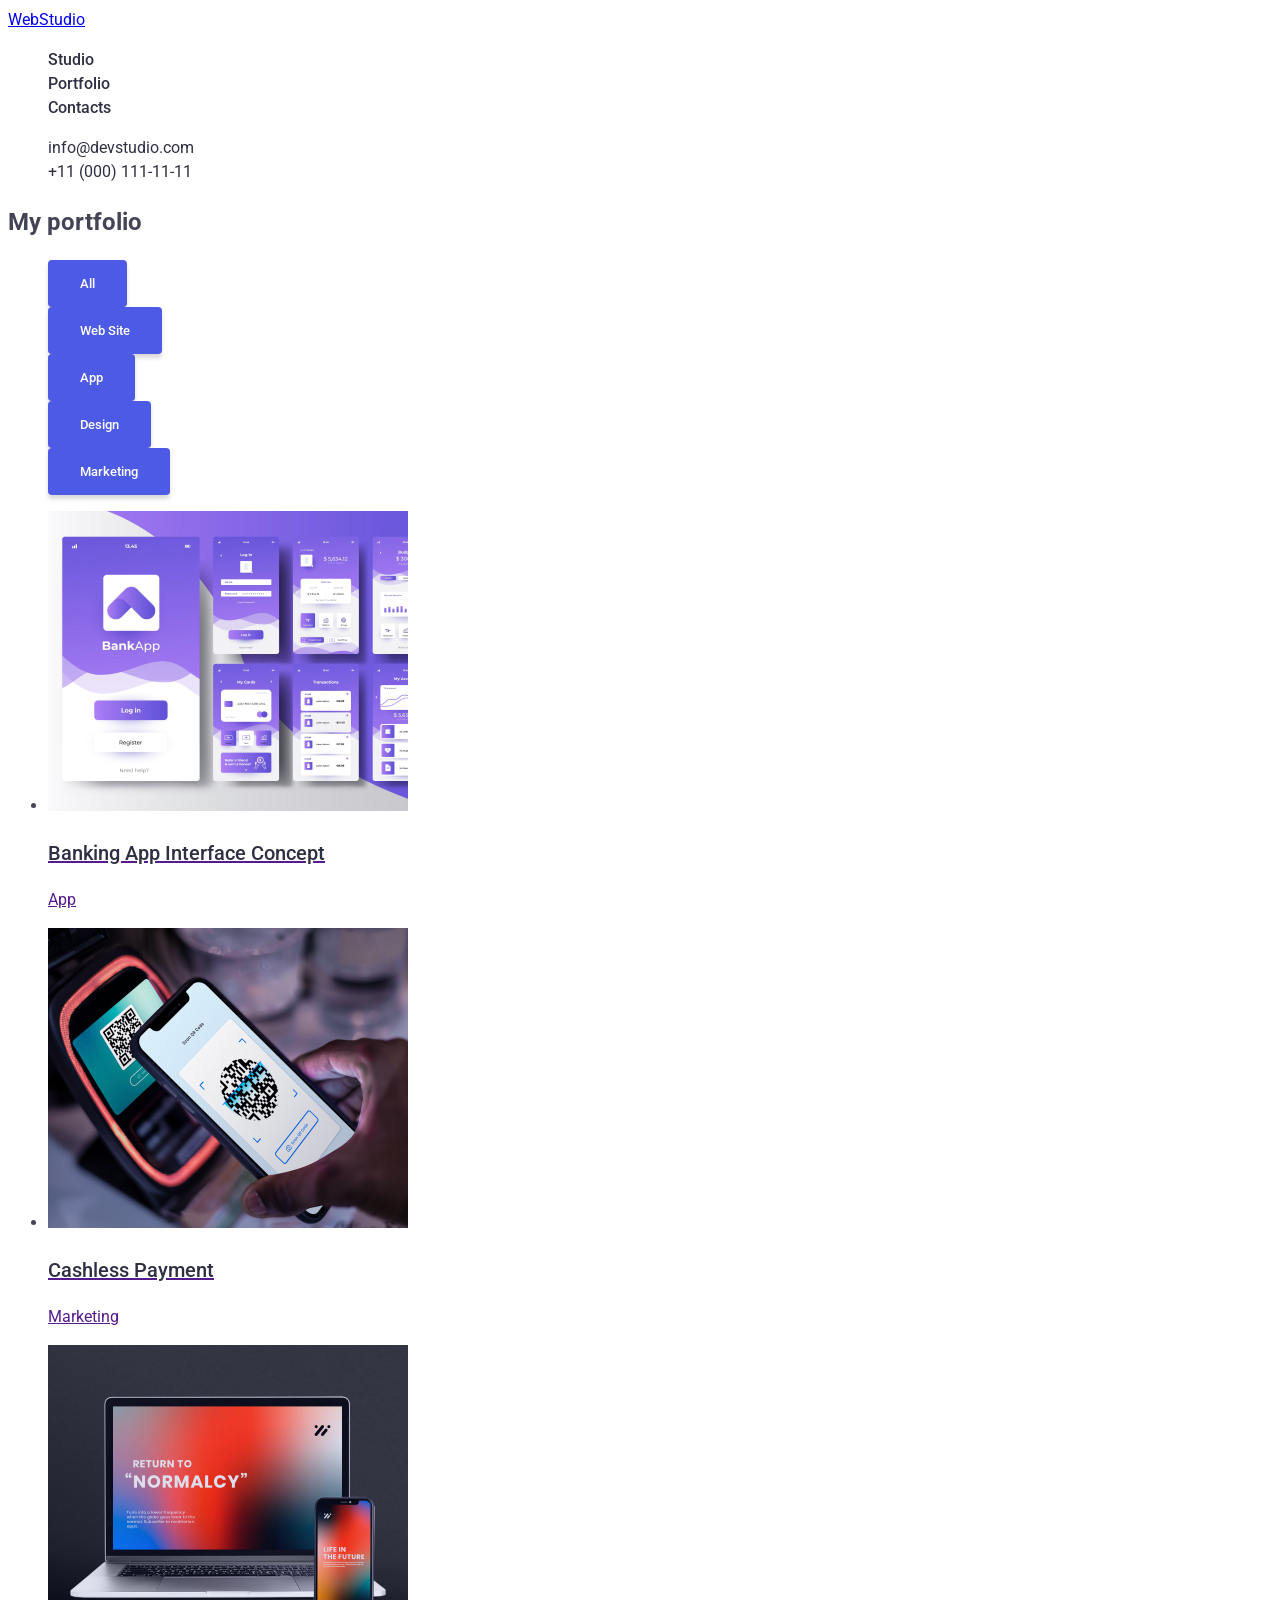
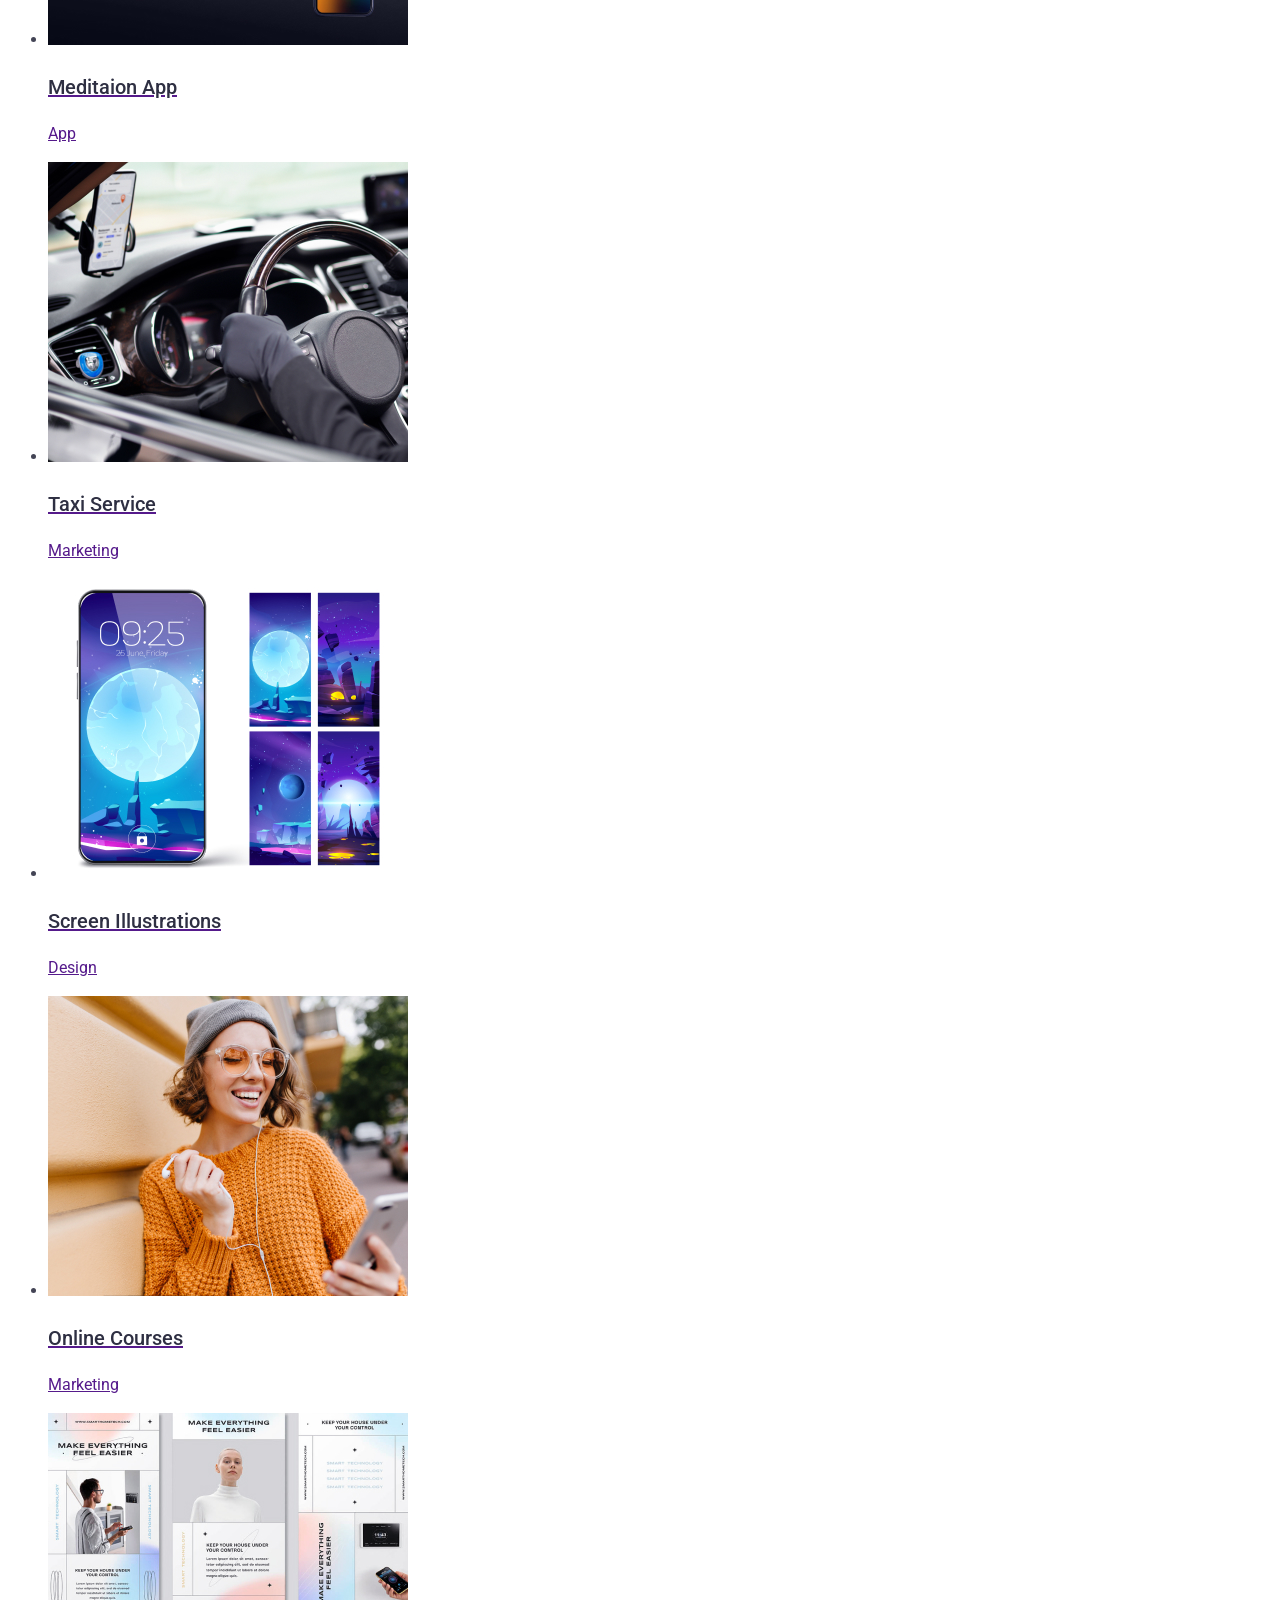
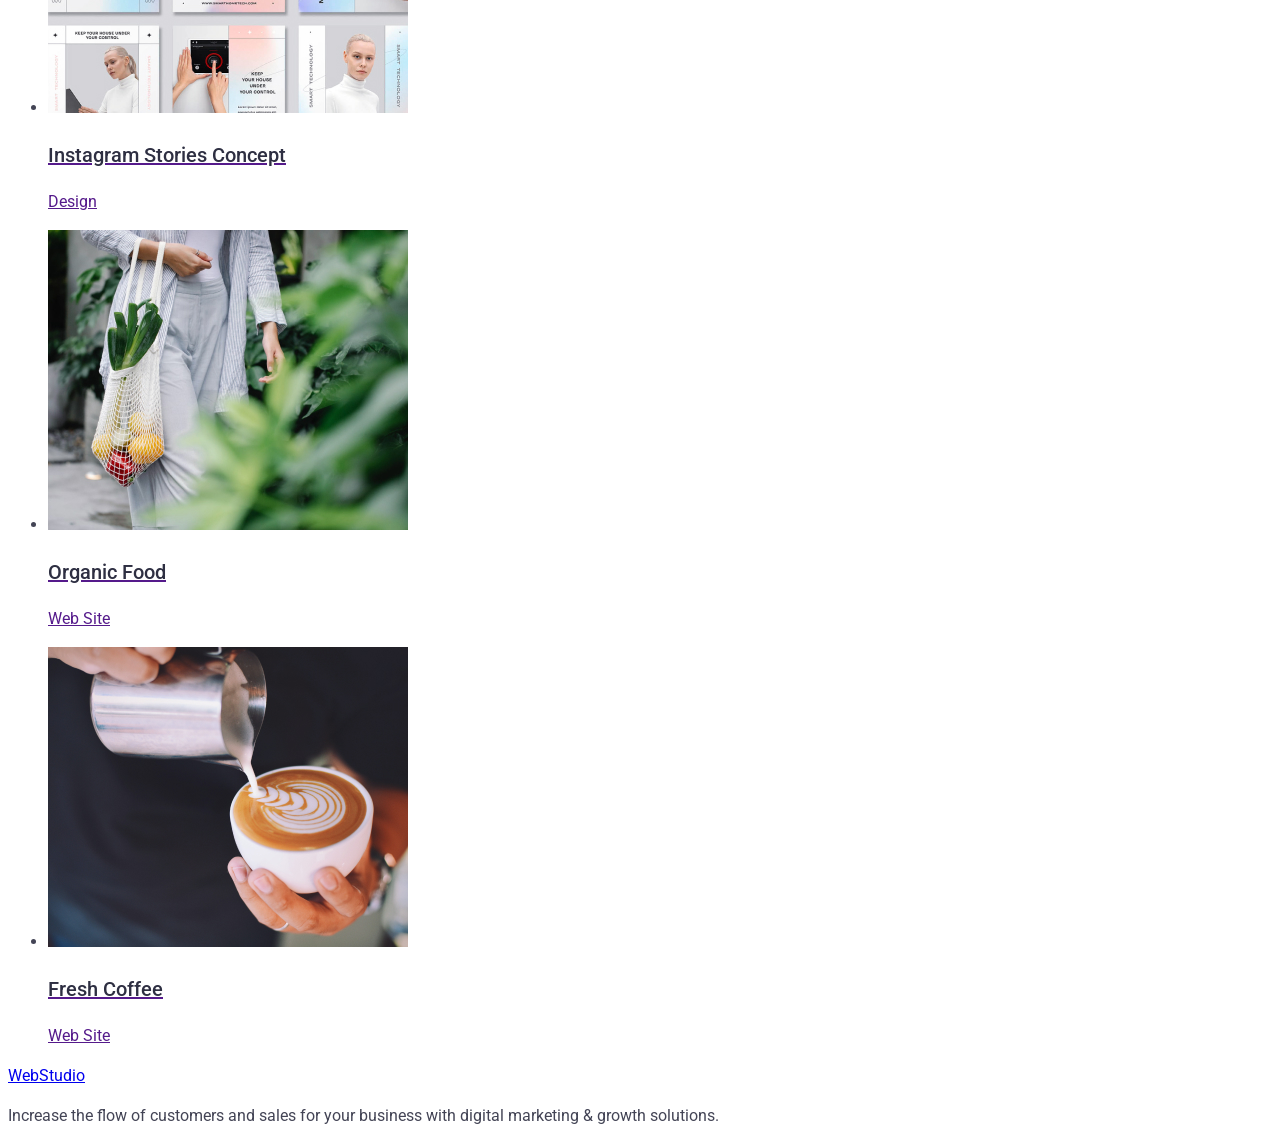
==== portfolio.html @ 9c8e967f "done with hw 2" ====
<!DOCTYPE html>
<html lang="en">
   <head>
      <meta charset="UTF-8" />
      <meta http-equiv="X-UA-Compatible" content="IE=edge" />
      <meta name="viewport" content="width=device-width, initial-scale=1.0" />
      <title>Portfolio</title>
      <link rel="stylesheet" href="css/styles.css">
   </head>
   <body>
      <!-- header -->
      <header class="header">
         <nav class="header__nav">
            <a href="./index.html" class="header__logo">WebStudio</a>
            <ul class="header__menu-list">
               <li class="header__menu-item"><a href="./index.html" class="header__menu-link">Studio</a></li>
               <li class="header__menu-item"><a href="./portfolio.html" class="header__menu-link">Portfolio</a></li>
               <li class="header__menu-item"><a href="" class="header__menu-link">Contacts</a></li>
            </ul>
         </nav>
         <address class="header__contacts">
            <ul class="header__contacts-list">
               <li class="header__contacts-item"><a href="mailto:info@devstudio.com" class="header__contacts-link">info@devstudio.com</a></li>
               <li class="header__contacts-item"><a href="tel:+110001111111" class="header__contacts-link">+11 (000) 111-11-11</a></li>
            </ul>
         </address>
      </header>
      <!-- main -->
      <main class="main">
         <section class="projects">
            <h2 class="projects__title">My portfolio</h2>
            <ul class="projects__filter-list filter">
               <li class="filter__item"><button type="button" class="filter__button">All</button></li>
               <li class="filter__item"><button type="button" class="filter__button">Web Site</button></li>
               <li class="filter__item"><button type="button" class="filter__button">App</button></li>
               <li class="filter__item"><button type="button" class="filter__button">Design</button></li>
               <li class="filter__item"><button type="button" class="filter__button">Marketing</button></li>
            </ul>
            <ul class="projects__list">
               <li class="projects__item item-projects">
                  <a href="" class="item-projects__link">
                     <img src="./images/portfolio/banking-app-interface-concept.jpg" alt="banking app interface" class="item-projects__img" width="360" height="300" />
                     <h3 class="item-projects__title">Banking App Interface Concept</h3>
                     <p class="item-projects__description">App</p>
                  </a>
               </li>
               <li class="projects__item item-projects">
                  <a href="" class="item-projects__link">
                     <img src="./images/portfolio/cashless-payment.jpg" alt="using a smartphone to pay" class="item-projects__img" width="360" height="300" />
                     <h3 class="item-projects__title">Cashless Payment</h3>
                     <p class="item-projects__description">Marketing</p>
                  </a>
               </li>
               <li class="projects__item item-projects">
                  <a href="" class="item-projects__link">
                     <img src="./images/portfolio/meditaion-app.jpg" alt="meditation app" class="item-projects__img" width="360" height="300" />
                     <h3 class="item-projects__title">Meditaion App</h3>
                     <p class="item-projects__description">App</p>
                  </a>
               </li>
               <li class="projects__item item-projects">
                  <a href="" class="item-projects__link">
                     <!-- better change alt text -->
                     <img src="./images/portfolio/taxi-service.jpg" alt="taxi service" class="item-projects__img" width="360" height="300" />
                     <h3 class="item-projects__title">Taxi Service</h3>
                     <p class="item-projects__description">Marketing</p>
                  </a>
               </li>
               <li class="projects__item item-projects">
                  <a href="" class="item-projects__link">
                     <img src="images/portfolio/screen-illustrations.jpg" alt="phone theme illustration" class="item-projects__img" width="360" height="300" />
                     <h3 class="item-projects__title">Screen Illustrations</h3>
                     <p class="item-projects__description">Design</p>
                  </a>
               </li>
               <li class="projects__item item-projects">
                  <a href="" class="item-projects__link">
                     <img src="images/portfolio/online-courses.jpg" alt="girl speaking by video chat" class="item-projects__img" width="360" height="300" />
                     <h3 class="item-projects__title">Online Courses</h3>
                     <p class="item-projects__description">Marketing</p>
                  </a>
               </li>
               <li class="projects__item item-projects">
                  <a href="" class="item-projects__link">
                     <img src="images/portfolio/instagram-stories-concept.jpg" alt="concept of instagram stories" class="item-projects__img" width="360" height="300" />
                     <h3 class="item-projects__title">Instagram Stories Concept</h3>
                     <p class="item-projects__description">Design</p>
                  </a>
               </li>
               <li class="projects__item item-projects">
                  <a href="" class="item-projects__link">
                     <img src="images/portfolio/organic-food.jpg" alt="girl carry organic food" class="item-projects__img" width="360" height="300" />
                     <h3 class="item-projects__title">Organic Food</h3>
                     <p class="item-projects__description">Web Site</p>
                  </a>
               </li>
               <li class="projects__item item-projects">
                  <a href="" class="item-projects__link">
                     <img src="images/portfolio/fresh-coffee.jpg" alt="latte art example" class="item-projects__img" width="360" height="300" />
                     <h3 class="item-projects__title">Fresh Coffee</h3>
                     <p class="item-projects__description">Web Site</p>
                  </a>
               </li>
            </ul>
         </section>
      </main>
      <!-- footer -->
      <footer class="footer">
         <a href="./index.html" class="footer__logo">WebStudio</a>
         <p class="footer__text">Increase the flow of customers and sales for your business with digital marketing & growth solutions.</p>
      </footer>
   </body>
</html>
---- css/styles.css ----
@import url('https://fonts.googleapis.com/css2?family=Raleway:wght@800&family=Roboto:wght@400;500;700;900&display=swap');

:root {
   --clr-iris: #4d5ae5;
   --clr-ocean: #404bbf;
   --clr-navy-blue: #2e2f42;
   --clr-green: #31d0aa;
   --clr-slate: #434455;
   --clr-light-slate: #8e8f99;
   --clr-cornflower: #e7e9fc;
   --clr-cloud: #f4f4fd;
   --clr-navy-blue-modal: rgba(46, 47, 66, 0.4);
   --clr-grey: rgba(46, 47, 66, 0.7);
}

body {
   font-family: 'Roboto', sans-serif;
   font-size: 16px;
   line-height: calc(24 / 16);
   letter-spacing: 2%;
   color: var(--clr-slate);
}

/* HEADER */
.header__menu-list,
.header__contacts-list {
   list-style: none;
}

.header__menu-link,
.header__contacts-link {
   font-family: inherit;
   font-weight: 500;
   font-style: normal;
   color: var(--clr-navy-blue);
   text-decoration: none;
}

.header__contacts-link {
   font-weight: 400;
}

.header__menu-link:hover,
.header__menu-link:focus {
   color: var(--clr-iris);
}

.header__contacts-link:hover,
.header__contacts-link:focus {
   color: var(--clr-ocean);
}

/* section PROJECTS */
.projects__filter-list {
   list-style: none;
}

.filter__button {
   padding: 16px 32px;
   font-family: inherit;
   font-weight: 500;
   letter-spacing: 4%;
   color: #ffffff;
   background-color: var(--clr-iris);
   box-shadow: 0px 4px 4px rgba(0, 0, 0, 0.15);
   border-radius: 4px;
   border: none;
   cursor: pointer;
}

.filter__button:hover,
.filter__button:focus {
   background-color: var(--clr-ocean);
}

/* section PROJECT ITEM */

.item-projects__title {
   font-size: 20px;
   font-weight: 500;
   color: var(--clr-navy-blue);
}
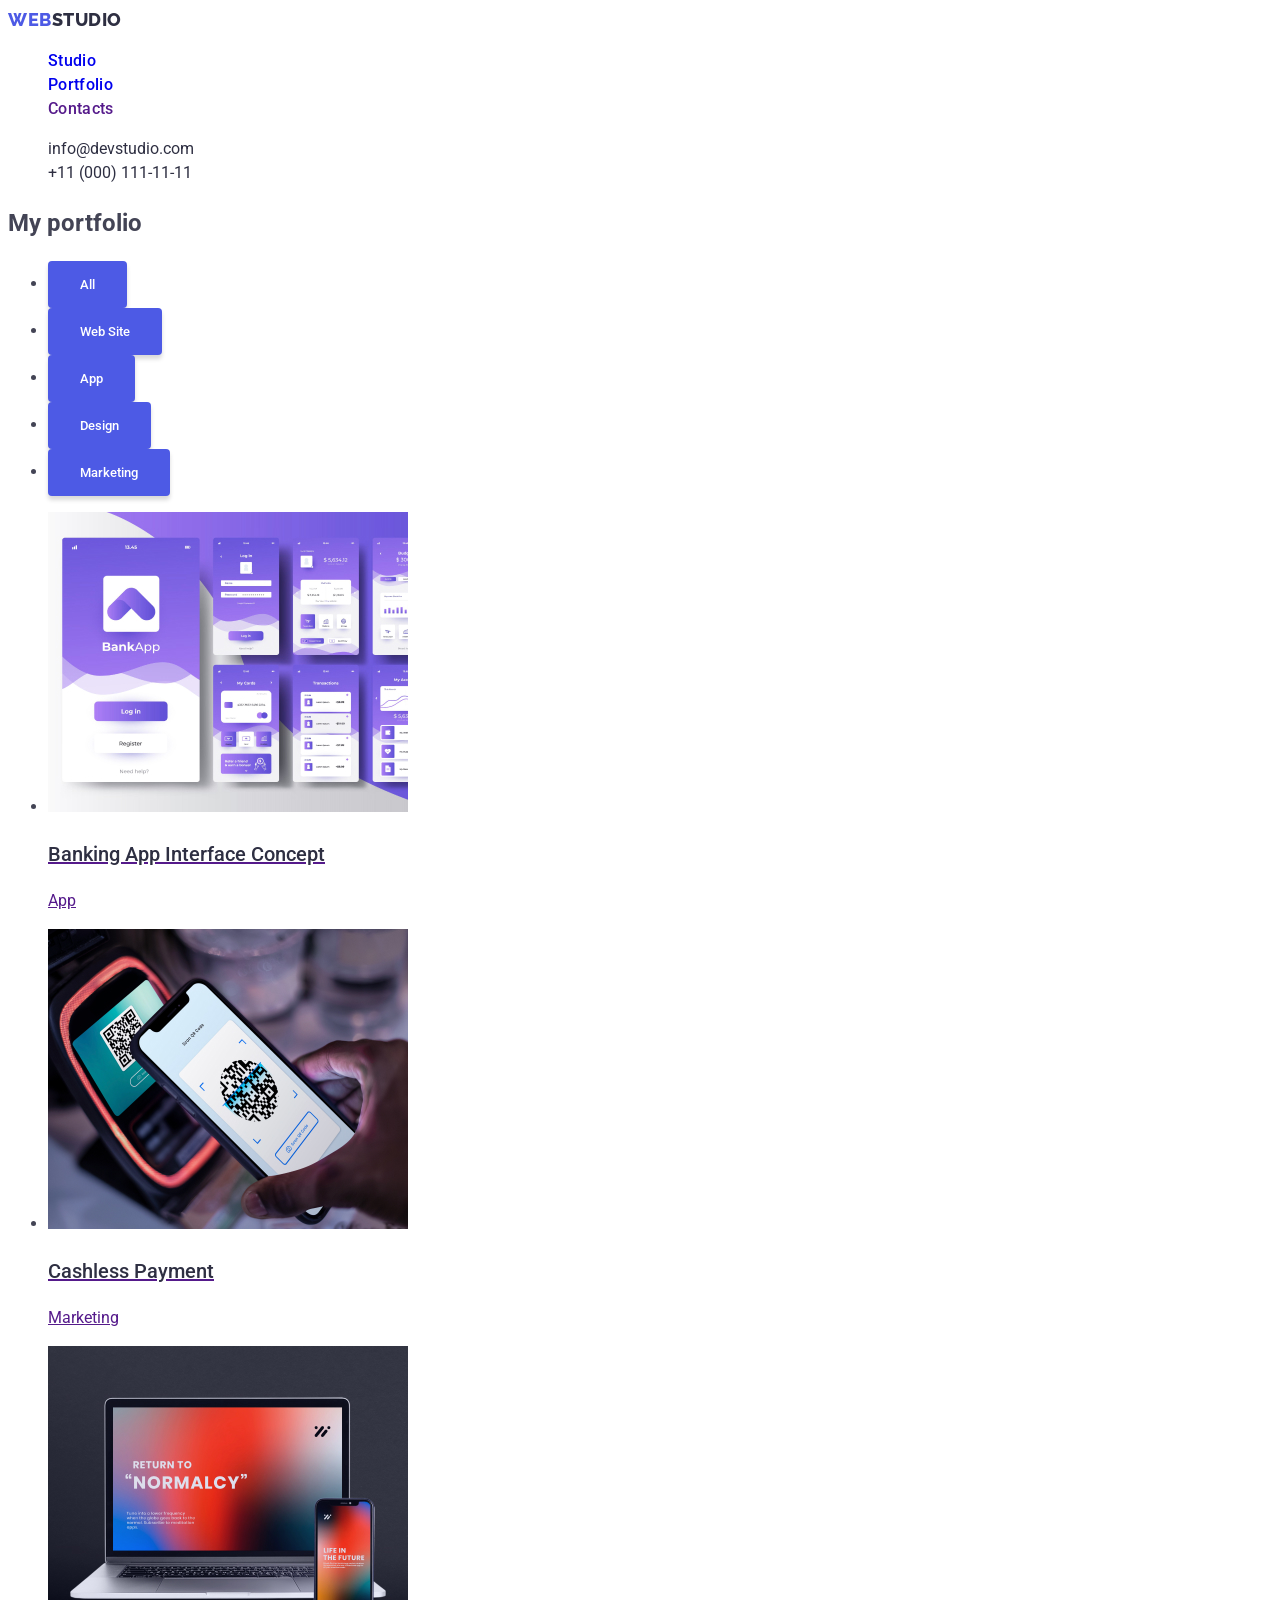
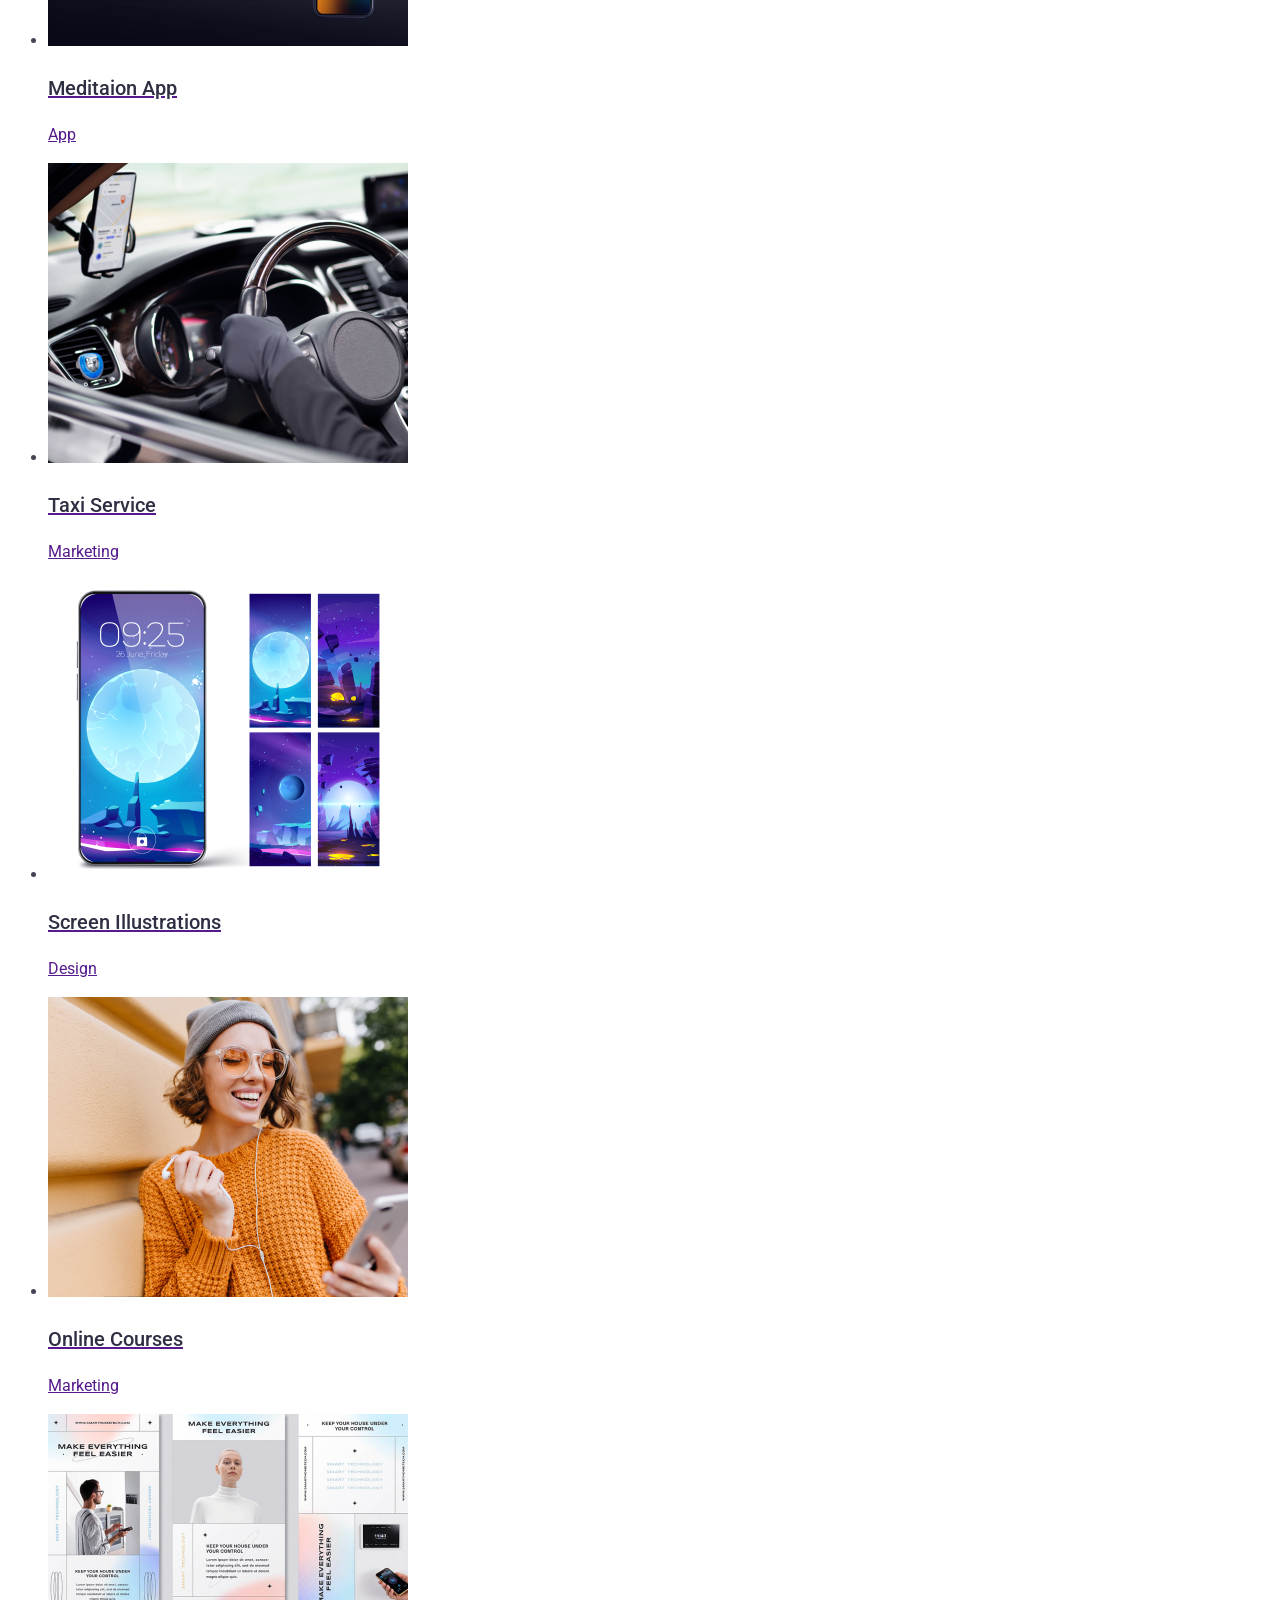
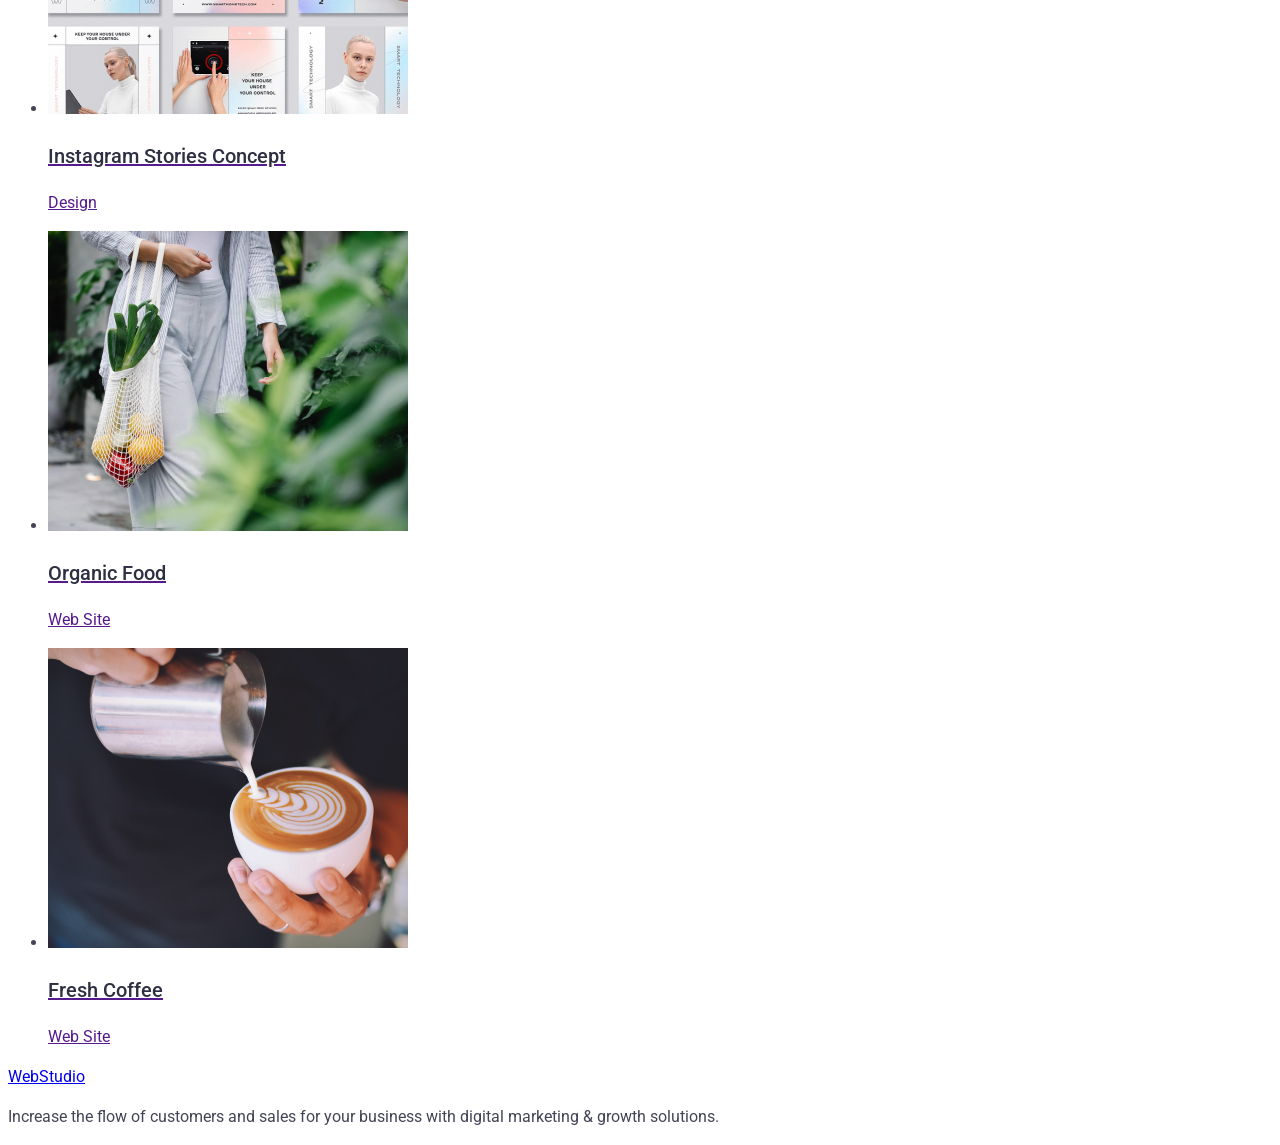
==== commit da3c82a6: "fixed several bugs" ====
--- a/portfolio.html
+++ b/portfolio.html
@@ -5,21 +5,24 @@
       <meta http-equiv="X-UA-Compatible" content="IE=edge" />
       <meta name="viewport" content="width=device-width, initial-scale=1.0" />
       <title>Portfolio</title>
-      <link rel="stylesheet" href="css/styles.css">
+      <link rel="preconnect" href="https://fonts.googleapis.com" />
+      <link rel="preconnect" href="https://fonts.gstatic.com" crossorigin />
+      <link href="https://fonts.googleapis.com/css2?family=Raleway:wght@800&family=Roboto:wght@400;500;700;900&display=swap" rel="stylesheet" />
+      <link rel="stylesheet" href="css/styles.css" />
    </head>
    <body>
       <!-- header -->
       <header class="header">
          <nav class="header__nav">
-            <a href="./index.html" class="header__logo">WebStudio</a>
-            <ul class="header__menu-list">
-               <li class="header__menu-item"><a href="./index.html" class="header__menu-link">Studio</a></li>
-               <li class="header__menu-item"><a href="./portfolio.html" class="header__menu-link">Portfolio</a></li>
-               <li class="header__menu-item"><a href="" class="header__menu-link">Contacts</a></li>
+            <a href="./index.html" class="header__logo link">Web<span>Studio</span></a>
+            <ul class="header__menu-list list">
+               <li class="header__menu-item"><a href="./index.html" class="link">Studio</a></li>
+               <li class="header__menu-item"><a href="./portfolio.html" class="link">Portfolio</a></li>
+               <li class="header__menu-item"><a href="" class="link">Contacts</a></li>
             </ul>
          </nav>
          <address class="header__contacts">
-            <ul class="header__contacts-list">
+            <ul class="list">
                <li class="header__contacts-item"><a href="mailto:info@devstudio.com" class="header__contacts-link">info@devstudio.com</a></li>
                <li class="header__contacts-item"><a href="tel:+110001111111" class="header__contacts-link">+11 (000) 111-11-11</a></li>
             </ul>
--- a/css/styles.css
+++ b/css/styles.css
@@ -1,5 +1,3 @@
-@import url('https://fonts.googleapis.com/css2?family=Raleway:wght@800&family=Roboto:wght@400;500;700;900&display=swap');
-
 :root {
    --clr-iris: #4d5ae5;
    --clr-ocean: #404bbf;
@@ -21,10 +19,42 @@
    color: var(--clr-slate);
 }
 
+/* COMMON */
+.link {
+   text-decoration: none;
+}
+
+.list {
+   list-style: none;
+}
+
 /* HEADER */
-.header__menu-list,
-.header__contacts-list {
-   list-style: none;
+
+.header__logo {
+   font-family: 'Raleway', sans-serif;
+   font-size: 18px;
+   font-weight: 800;
+   line-height: calc(24 / 18);
+   letter-spacing: 0.03em;
+   text-transform: uppercase;
+   color: var(--clr-iris);
+}
+
+.header__logo span {
+   color: var(--clr-navy-blue);
+}
+
+.header__menu-item {
+   font-weight: 500;
+   font-size: 16px;
+   line-height: 1.5;
+   letter-spacing: 0.02em;
+   color: var(--clr-navy-blue);
+}
+
+.header__menu-item:hover,
+.header__menu-item:focus {
+   color: var(--clr-ocean);
 }
 
 .header__menu-link,
@@ -50,11 +80,11 @@
    color: var(--clr-ocean);
 }
 
-/* section PROJECTS */
-.projects__filter-list {
-   list-style: none;
+.header__contacts {
+   font-style: normal;
 }
 
+/* section PROJECTS */
 .filter__button {
    padding: 16px 32px;
    font-family: inherit;
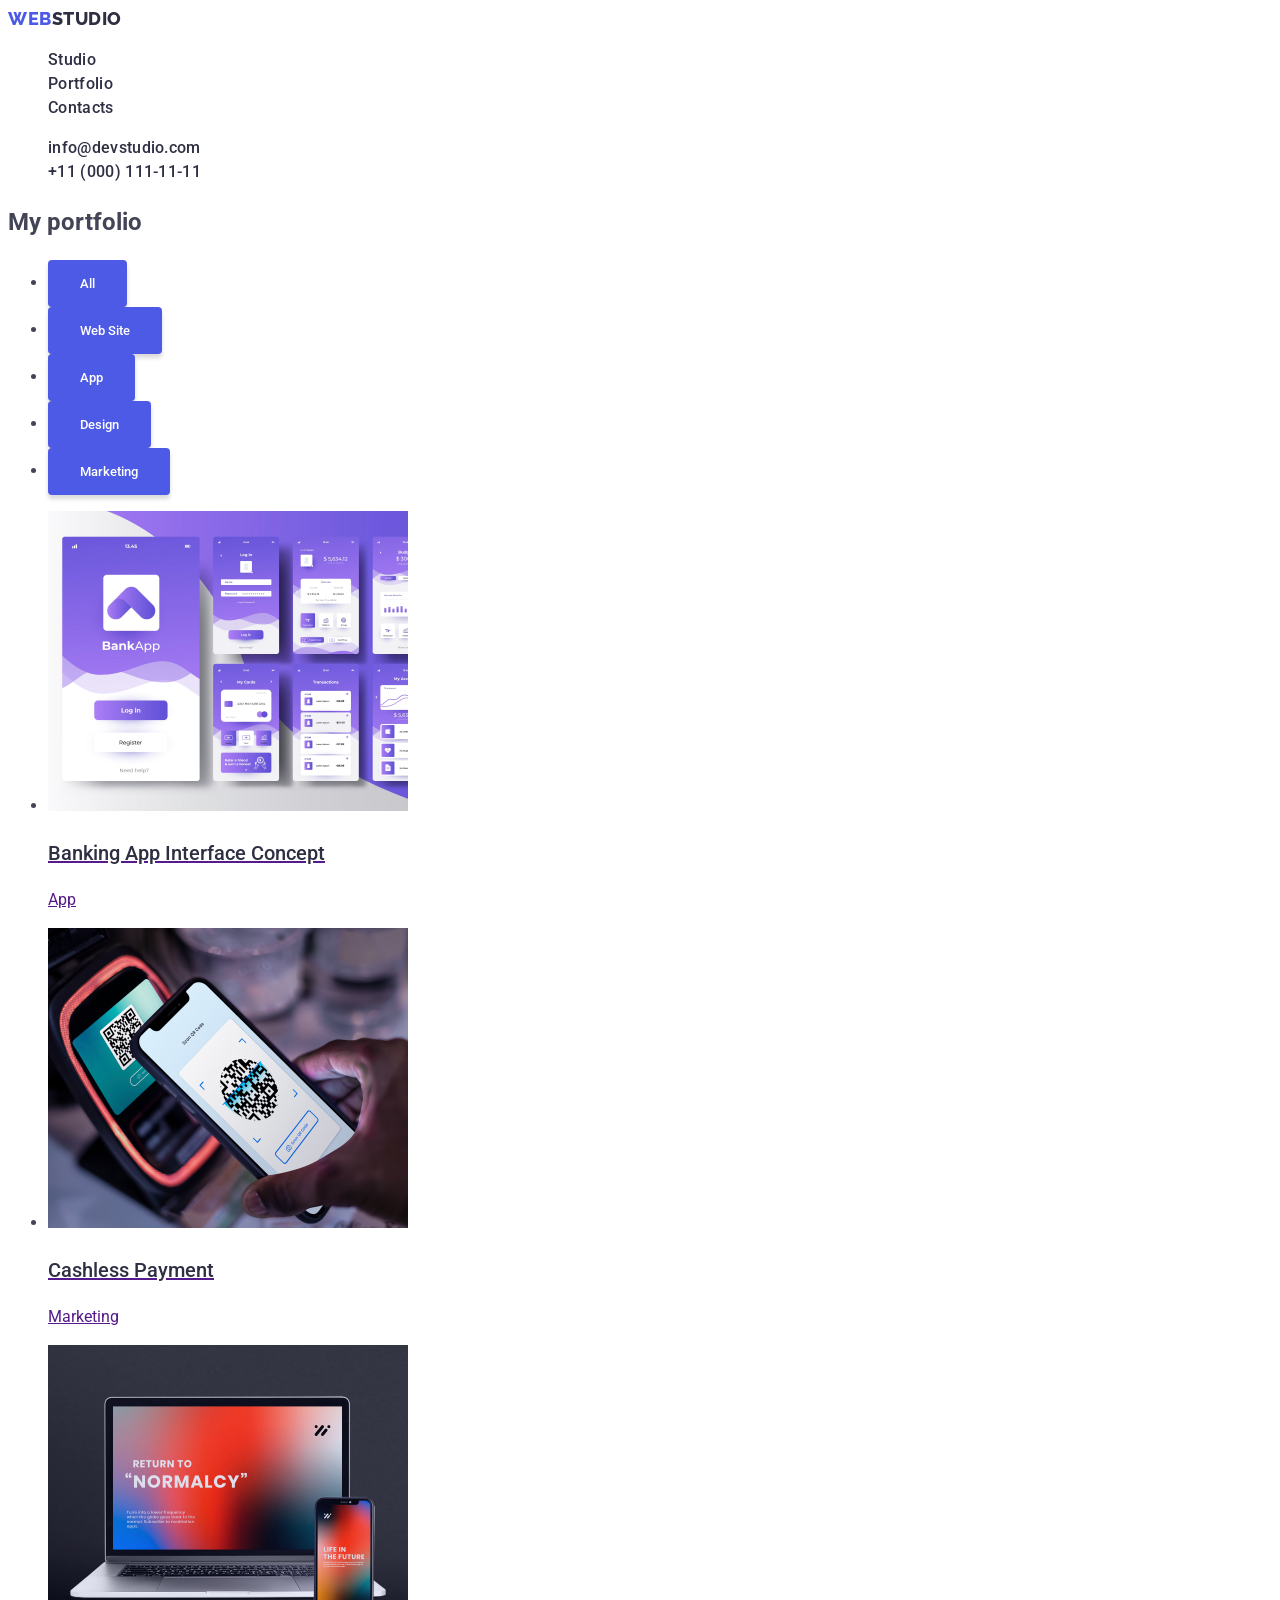
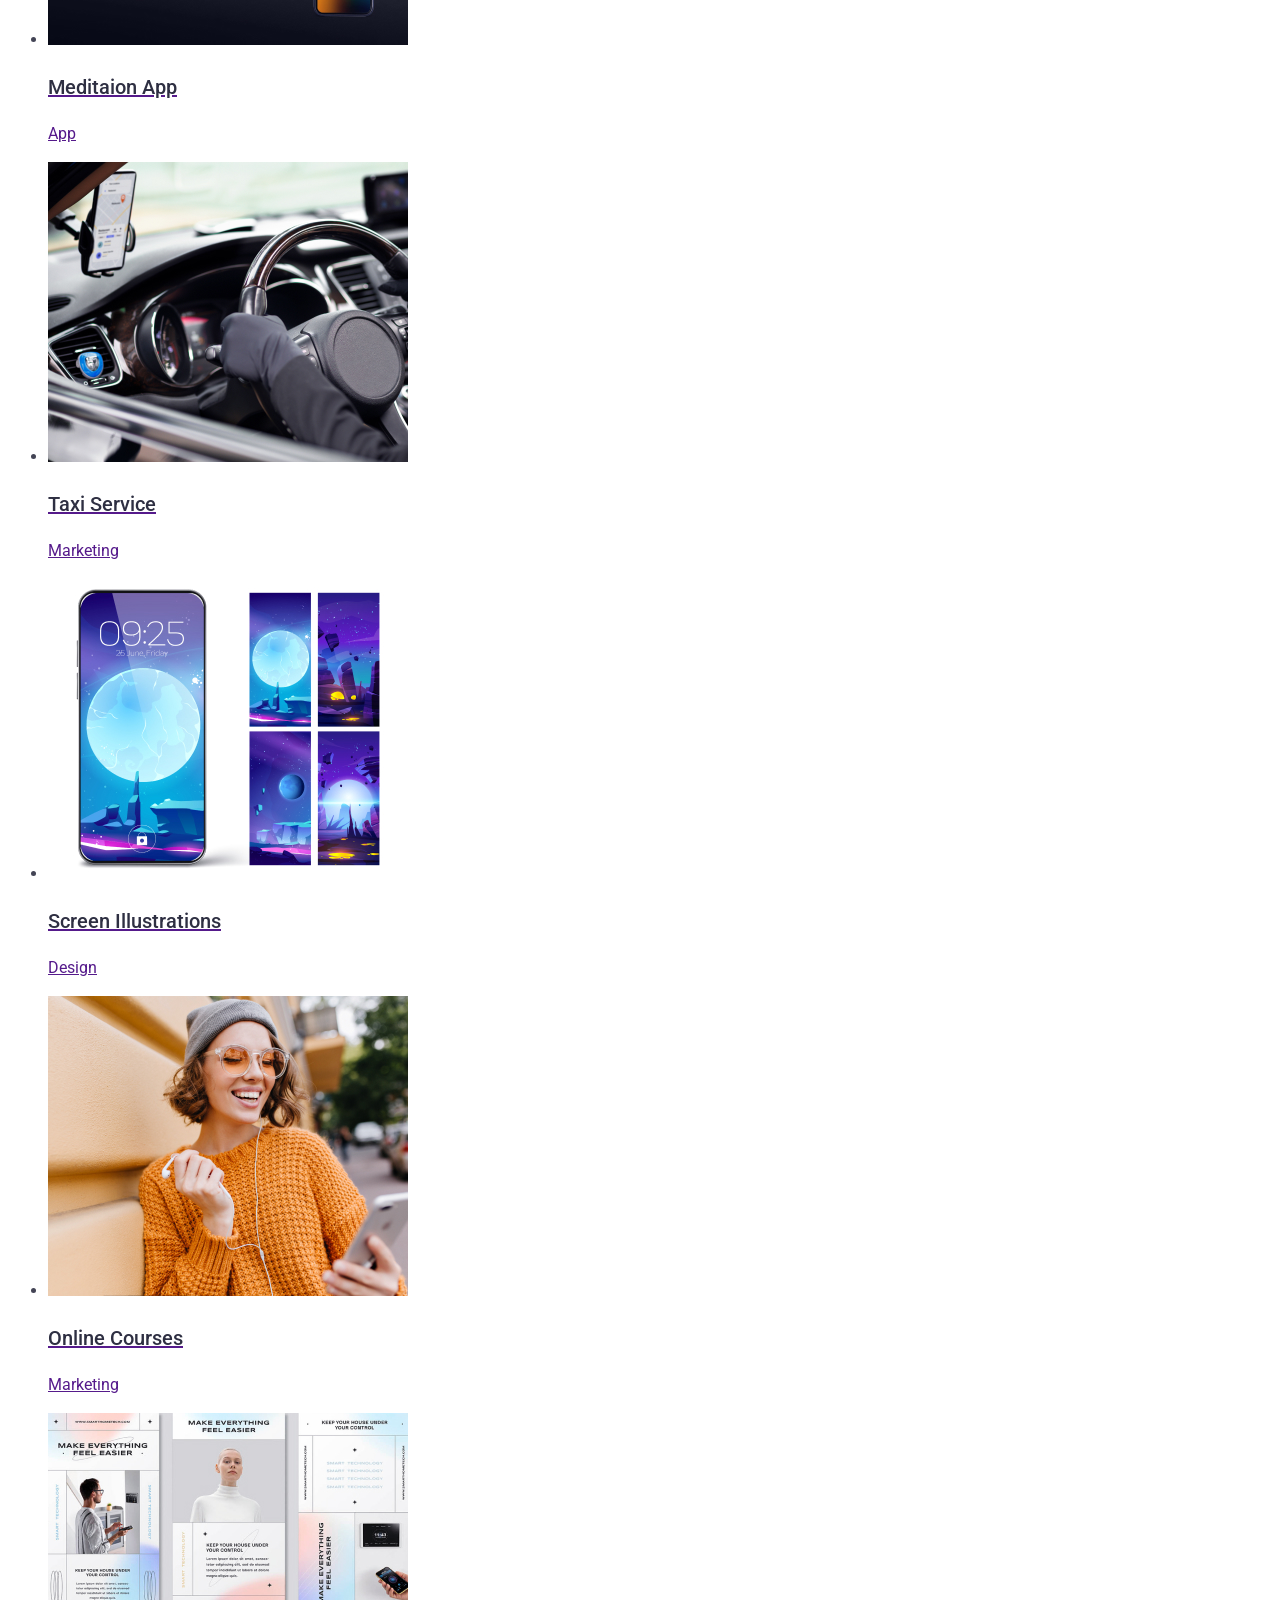
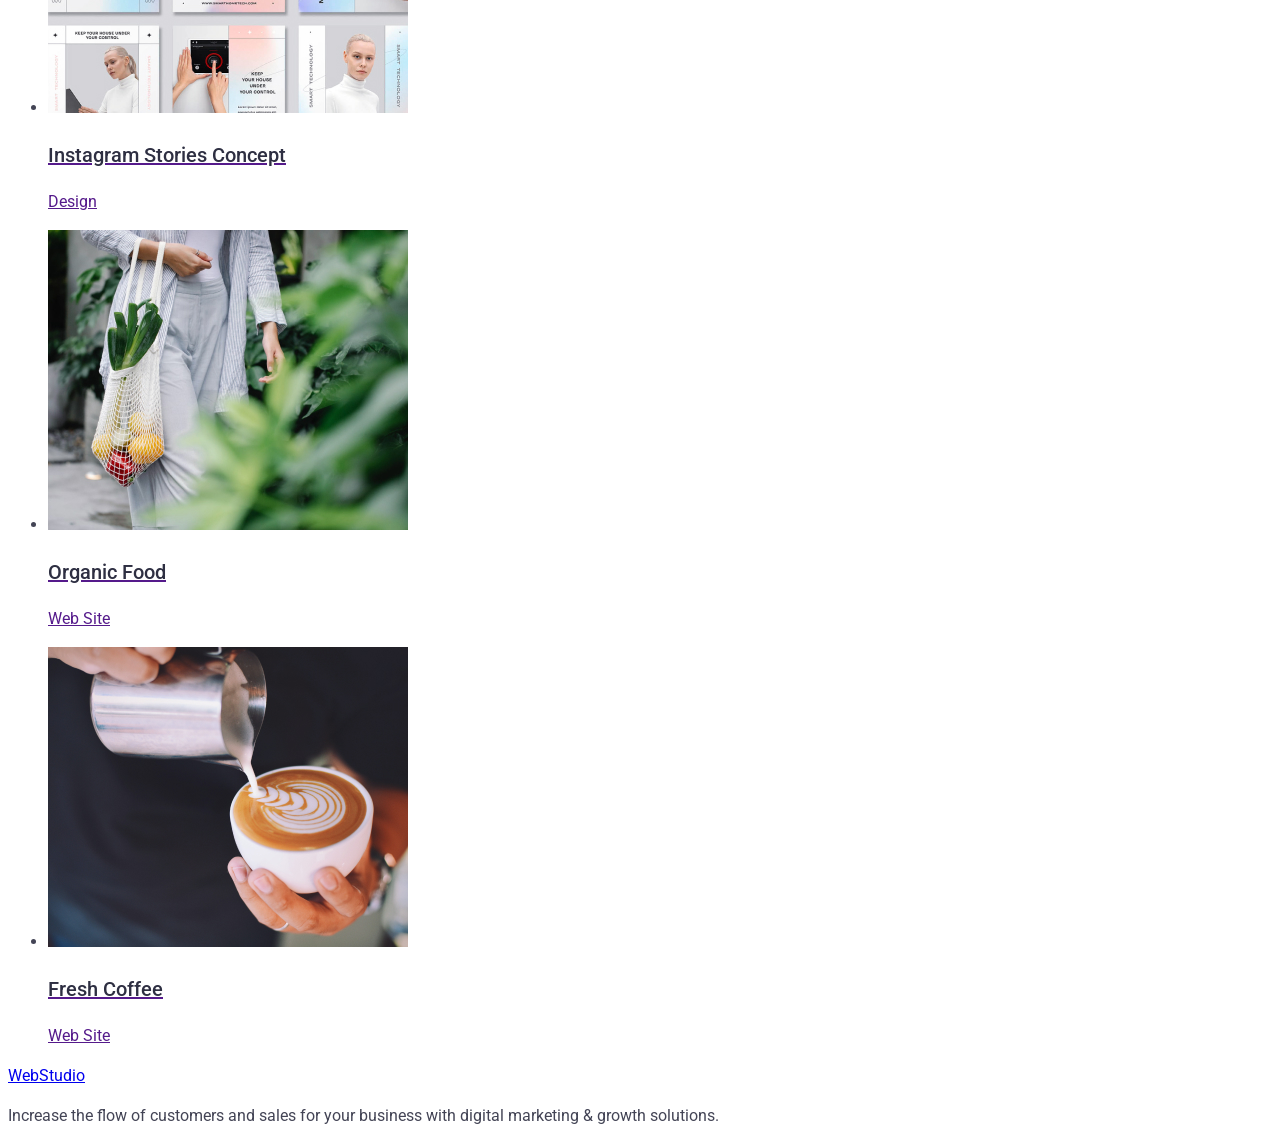
==== commit e0e52676: "fixed bugs in header" ====
--- a/portfolio.html
+++ b/portfolio.html
@@ -23,8 +23,8 @@
          </nav>
          <address class="header__contacts">
             <ul class="list">
-               <li class="header__contacts-item"><a href="mailto:info@devstudio.com" class="header__contacts-link">info@devstudio.com</a></li>
-               <li class="header__contacts-item"><a href="tel:+110001111111" class="header__contacts-link">+11 (000) 111-11-11</a></li>
+               <li class="header__contacts-item"><a href="mailto:info@devstudio.com" class="header__contacts-link link">info@devstudio.com</a></li>
+               <li class="header__contacts-item"><a href="tel:+110001111111" class="header__contacts-link link">+11 (000) 111-11-11</a></li>
             </ul>
          </address>
       </header>
--- a/css/styles.css
+++ b/css/styles.css
@@ -34,7 +34,7 @@
    font-family: 'Raleway', sans-serif;
    font-size: 18px;
    font-weight: 800;
-   line-height: calc(24 / 18);
+   line-height: 1.17;
    letter-spacing: 0.03em;
    text-transform: uppercase;
    color: var(--clr-iris);
@@ -57,8 +57,8 @@
    color: var(--clr-ocean);
 }
 
-.header__menu-link,
-.header__contacts-link {
+.header__menu-item a,
+.header__contacts-item a {
    font-family: inherit;
    font-weight: 500;
    font-style: normal;
@@ -68,6 +68,8 @@
 
 .header__contacts-link {
    font-weight: 400;
+   letter-spacing: 0.02em;
+   color: var(--clr-slate);
 }
 
 .header__menu-link:hover,
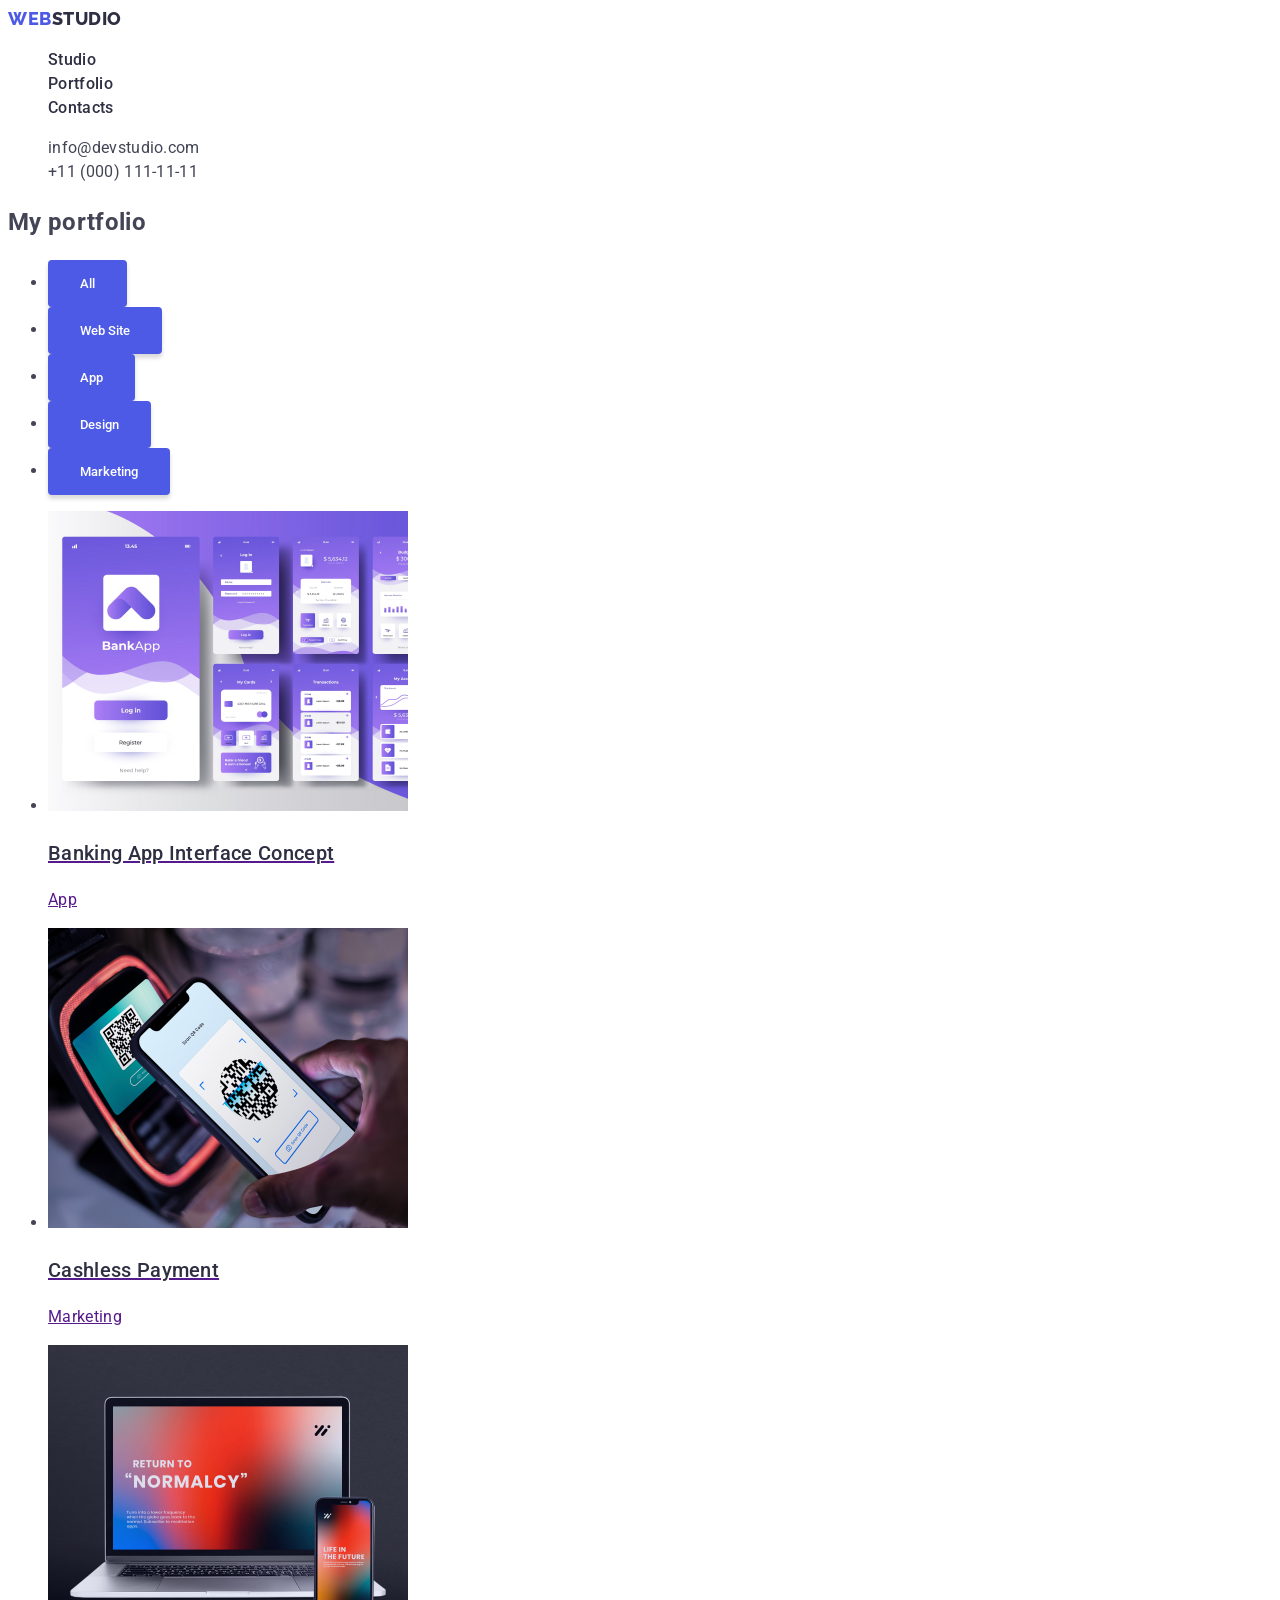
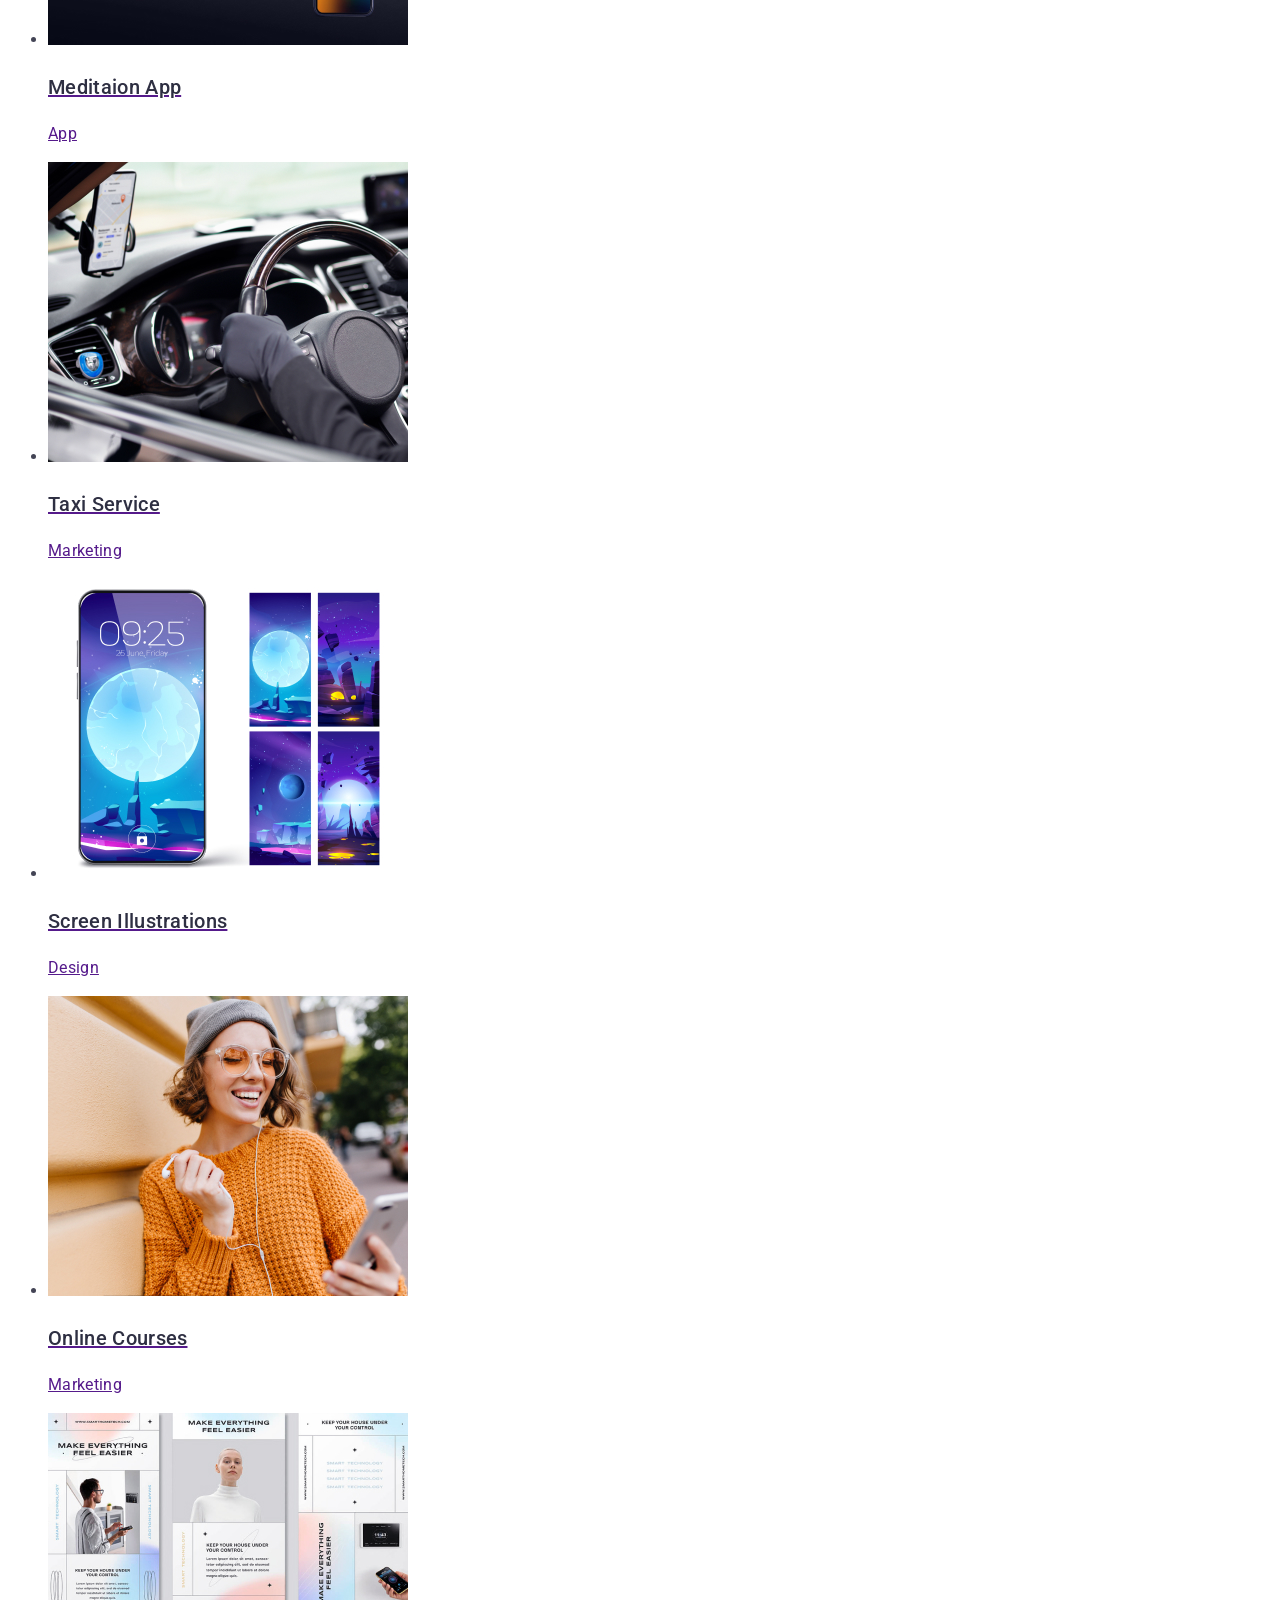
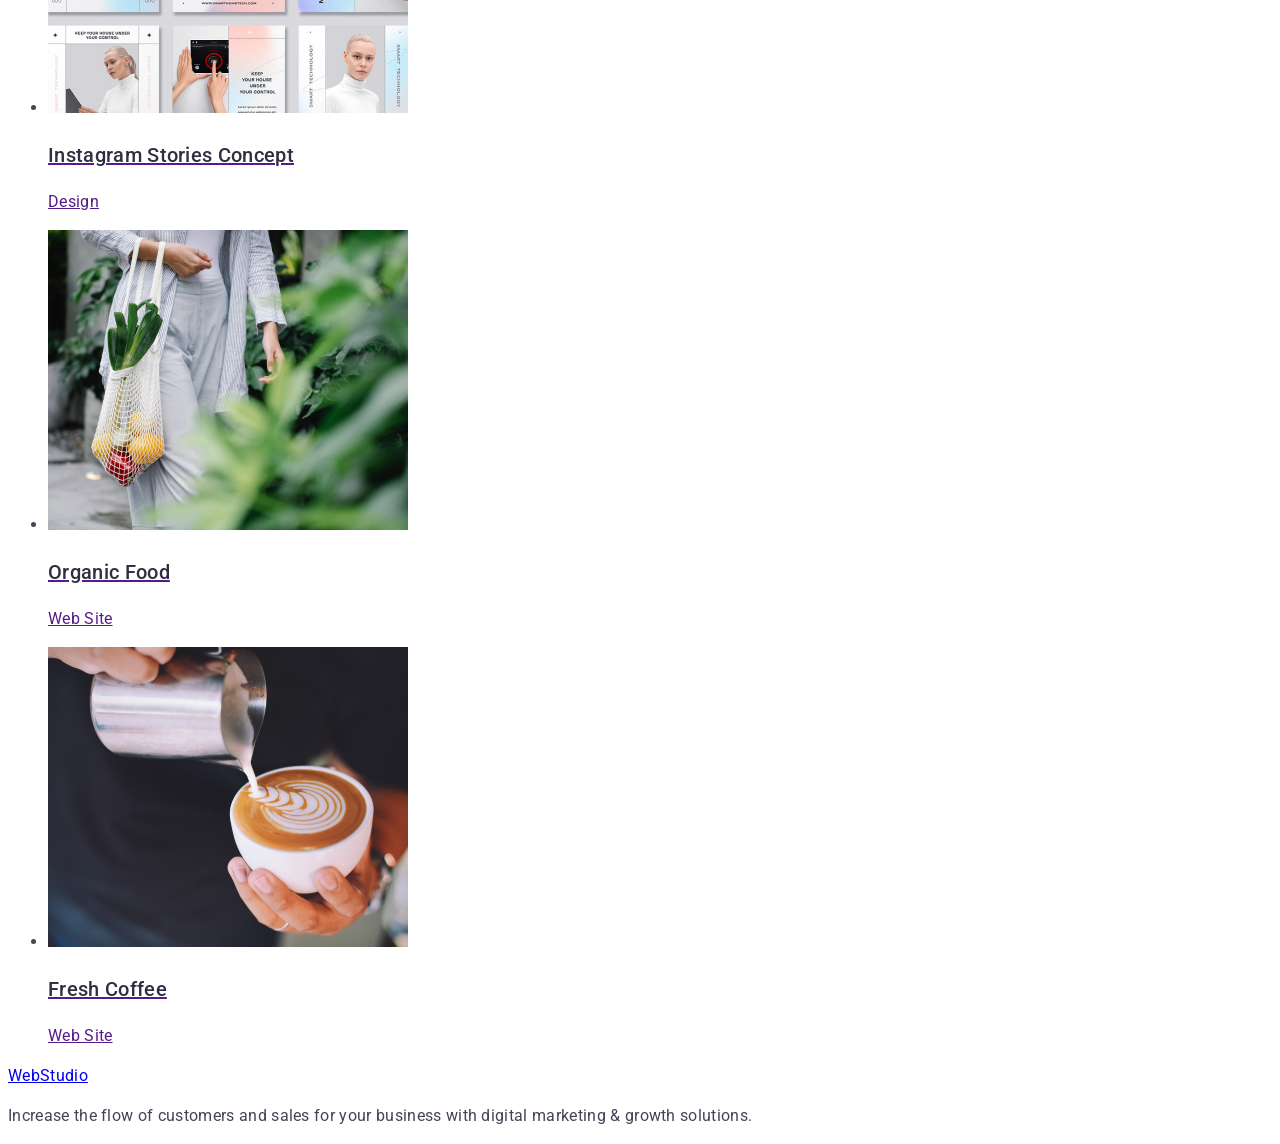
==== commit 3a64c47e: "fixed bugs in sections" ====
--- a/portfolio.html
+++ b/portfolio.html
@@ -16,9 +16,9 @@
          <nav class="header__nav">
             <a href="./index.html" class="header__logo link">Web<span>Studio</span></a>
             <ul class="header__menu-list list">
-               <li class="header__menu-item"><a href="./index.html" class="link">Studio</a></li>
-               <li class="header__menu-item"><a href="./portfolio.html" class="link">Portfolio</a></li>
-               <li class="header__menu-item"><a href="" class="link">Contacts</a></li>
+               <li class="header__menu-item"><a href="./index.html" class="header__menu-link link">Studio</a></li>
+               <li class="header__menu-item"><a href="./portfolio.html" class="header__menu-link link">Portfolio</a></li>
+               <li class="header__menu-item"><a href="" class="header__menu-link link">Contacts</a></li>
             </ul>
          </nav>
          <address class="header__contacts">
--- a/css/styles.css
+++ b/css/styles.css
@@ -14,8 +14,8 @@
 body {
    font-family: 'Roboto', sans-serif;
    font-size: 16px;
-   line-height: calc(24 / 16);
-   letter-spacing: 2%;
+   line-height: 1.5;
+   letter-spacing: 0.02em;
    color: var(--clr-slate);
 }
 
@@ -52,11 +52,6 @@
    color: var(--clr-navy-blue);
 }
 
-.header__menu-item:hover,
-.header__menu-item:focus {
-   color: var(--clr-ocean);
-}
-
 .header__menu-item a,
 .header__contacts-item a {
    font-family: inherit;
@@ -66,15 +61,15 @@
    text-decoration: none;
 }
 
-.header__contacts-link {
+.header__menu-link:hover,
+.header__menu-link:focus {
+   color: var(--clr-ocean);
+}
+
+.header__contacts-item .header__contacts-link {
    font-weight: 400;
    letter-spacing: 0.02em;
    color: var(--clr-slate);
-}
-
-.header__menu-link:hover,
-.header__menu-link:focus {
-   color: var(--clr-iris);
 }
 
 .header__contacts-link:hover,
@@ -85,6 +80,63 @@
 .header__contacts {
    font-style: normal;
 }
+
+/* section HERO */
+.hero {
+   background-color: var(--clr-navy-blue);
+}
+
+.hero__title {
+   font-size: 56px;
+   font-weight: 700;
+   line-height: 1.07;
+   letter-spacing: 0.02em;
+   color: #ffffff;
+}
+
+.hero__button {
+   font-family: 'Roboto', sans-serif;
+   font-size: 16px;
+   font-weight: 500;
+   letter-spacing: 1.5;
+   letter-spacing: 0.04em;
+   color: #ffffff;
+   cursor: pointer;
+}
+
+/* section FEATURES */
+.features__title {
+   font-size: 20px;
+   font-weight: 500;
+   line-height: 1.2;
+   color: var(--clr-navy-blue);
+}
+
+/* section ABOUT US */
+.about-us__title {
+   font-size: 36px;
+   font-weight: 700;
+   line-height: 1.1;
+   color: var(--clr-navy-blue);
+   text-transform: capitalize;
+}
+
+/* section OUR TEAM */
+.our-team__title {
+   font-size: 36px;
+   font-weight: 700;
+   line-height: 1.1;
+   color: var(--clr-navy-blue);
+   text-transform: capitalize;
+}
+
+.our-team__item-title {
+   font-size: 20px;
+   font-weight: 500;
+   line-height: 1.2;
+   color: var(--clr-navy-blue);
+}
+
 
 /* section PROJECTS */
 .filter__button {
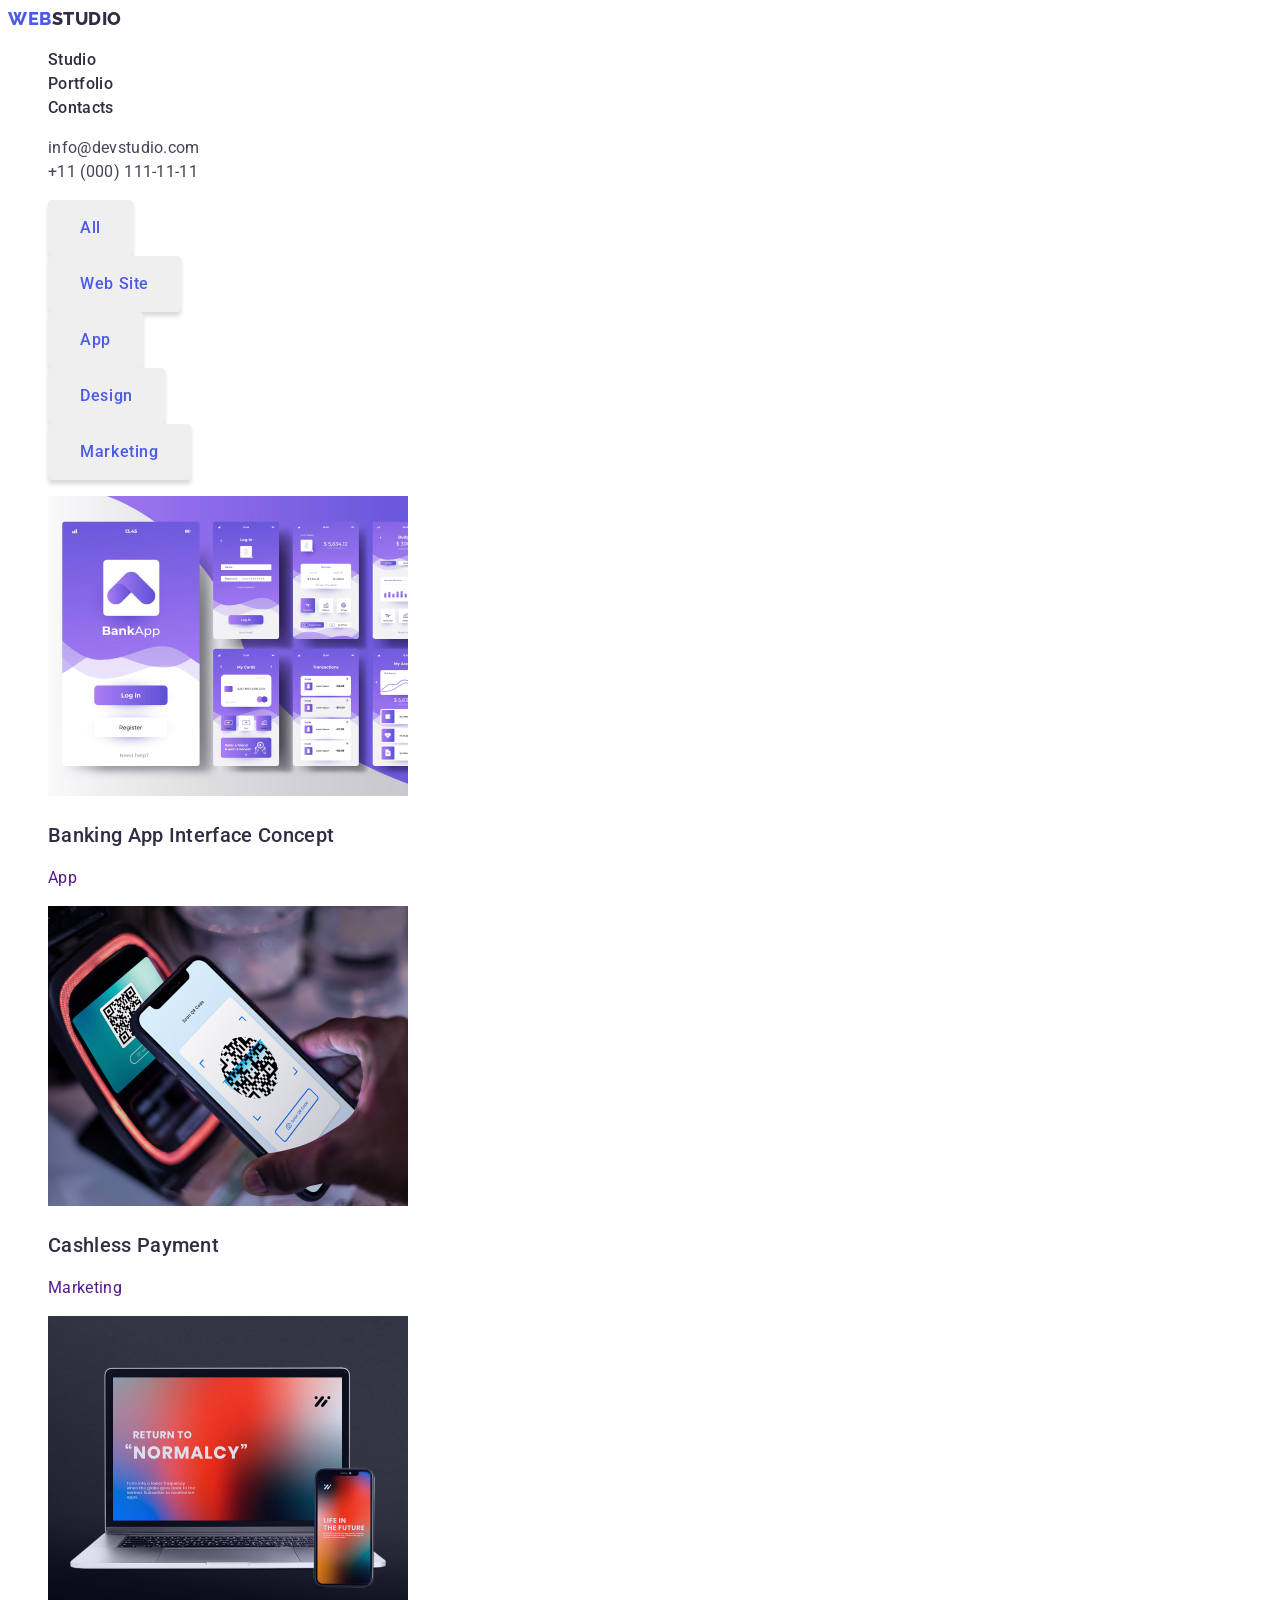
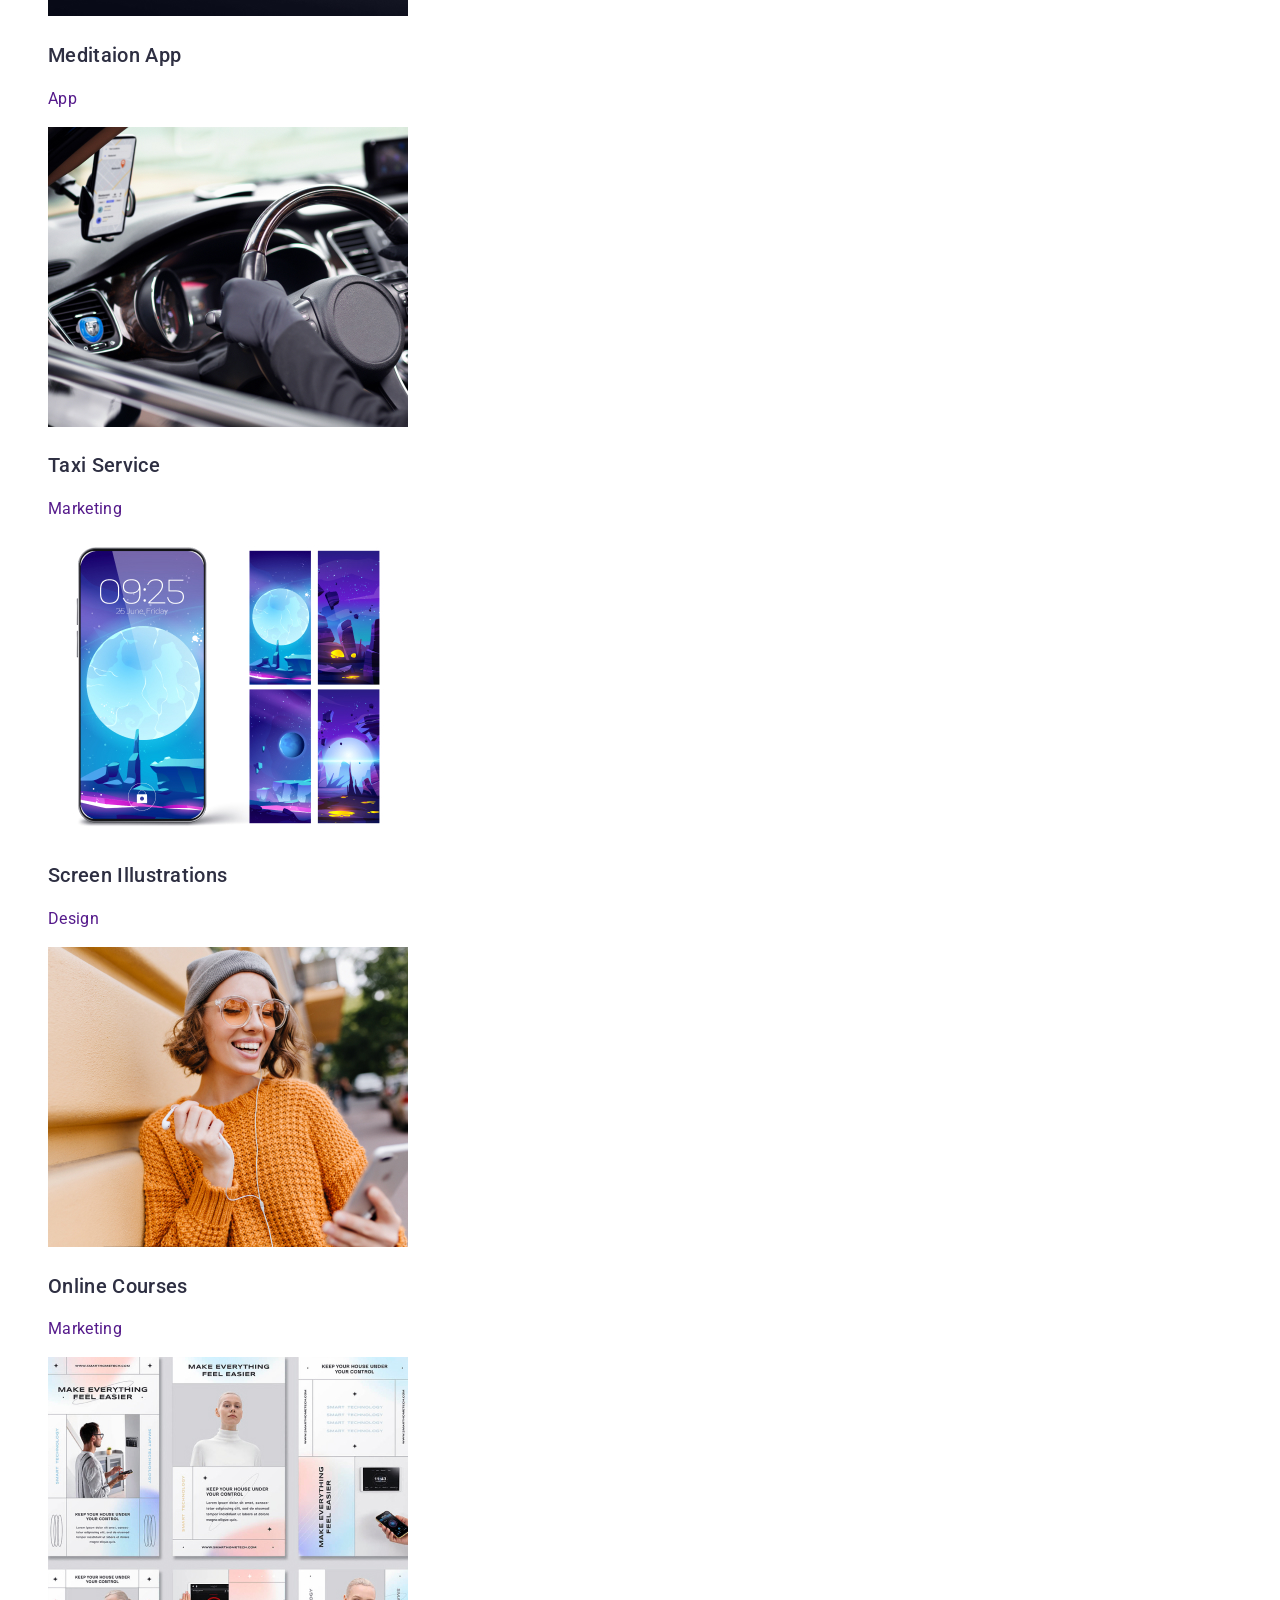
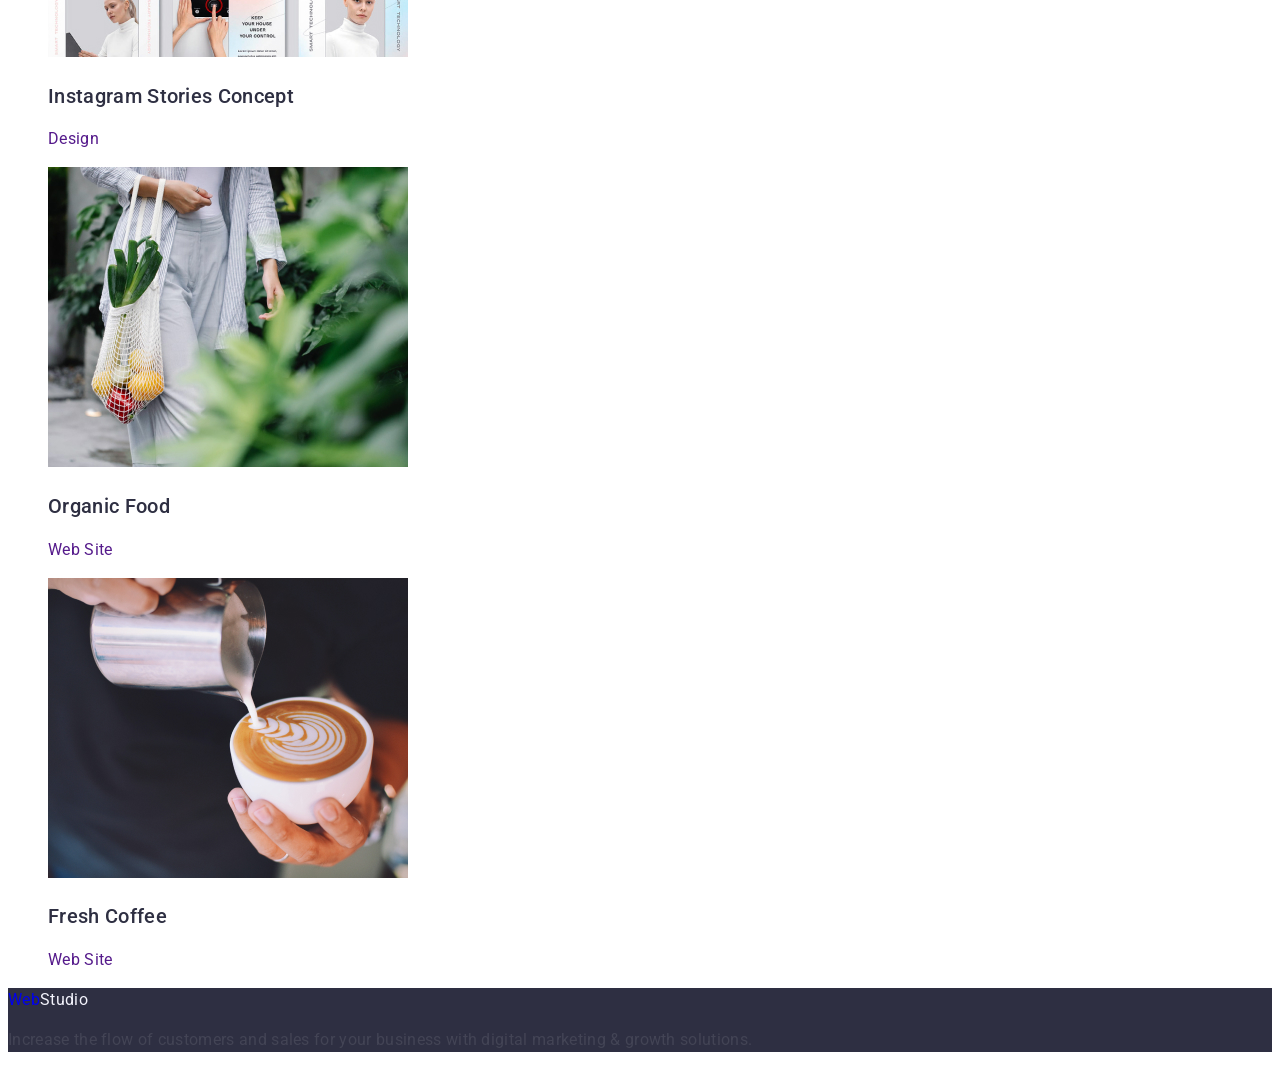
==== commit 4da6fa39: "some changes into portfolio" ====
--- a/portfolio.html
+++ b/portfolio.html
@@ -31,76 +31,76 @@
       <!-- main -->
       <main class="main">
          <section class="projects">
-            <h2 class="projects__title">My portfolio</h2>
-            <ul class="projects__filter-list filter">
+            <h1 class="projects__title" hidden>My portfolio</h1>
+            <ul class="projects__filter-list filter list">
                <li class="filter__item"><button type="button" class="filter__button">All</button></li>
                <li class="filter__item"><button type="button" class="filter__button">Web Site</button></li>
                <li class="filter__item"><button type="button" class="filter__button">App</button></li>
                <li class="filter__item"><button type="button" class="filter__button">Design</button></li>
                <li class="filter__item"><button type="button" class="filter__button">Marketing</button></li>
             </ul>
-            <ul class="projects__list">
-               <li class="projects__item item-projects">
-                  <a href="" class="item-projects__link">
+            <ul class="projects__list list">
+               <li class="">
+                  <a href="" class="link">
                      <img src="./images/portfolio/banking-app-interface-concept.jpg" alt="banking app interface" class="item-projects__img" width="360" height="300" />
-                     <h3 class="item-projects__title">Banking App Interface Concept</h3>
+                     <h2 class="item-projects__title">Banking App Interface Concept</h2>
                      <p class="item-projects__description">App</p>
                   </a>
                </li>
-               <li class="projects__item item-projects">
-                  <a href="" class="item-projects__link">
+               <li class="">
+                  <a href="" class="link">
                      <img src="./images/portfolio/cashless-payment.jpg" alt="using a smartphone to pay" class="item-projects__img" width="360" height="300" />
-                     <h3 class="item-projects__title">Cashless Payment</h3>
+                     <h2 class="item-projects__title">Cashless Payment</h2>
                      <p class="item-projects__description">Marketing</p>
                   </a>
                </li>
-               <li class="projects__item item-projects">
-                  <a href="" class="item-projects__link">
+               <li class="">
+                  <a href="" class="link">
                      <img src="./images/portfolio/meditaion-app.jpg" alt="meditation app" class="item-projects__img" width="360" height="300" />
-                     <h3 class="item-projects__title">Meditaion App</h3>
+                     <h2 class="item-projects__title">Meditaion App</h2>
                      <p class="item-projects__description">App</p>
                   </a>
                </li>
-               <li class="projects__item item-projects">
-                  <a href="" class="item-projects__link">
+               <li class="">
+                  <a href="" class="link">
                      <!-- better change alt text -->
                      <img src="./images/portfolio/taxi-service.jpg" alt="taxi service" class="item-projects__img" width="360" height="300" />
-                     <h3 class="item-projects__title">Taxi Service</h3>
+                     <h2 class="item-projects__title">Taxi Service</h2>
                      <p class="item-projects__description">Marketing</p>
                   </a>
                </li>
-               <li class="projects__item item-projects">
-                  <a href="" class="item-projects__link">
+               <li class="">
+                  <a href="" class="link">
                      <img src="images/portfolio/screen-illustrations.jpg" alt="phone theme illustration" class="item-projects__img" width="360" height="300" />
-                     <h3 class="item-projects__title">Screen Illustrations</h3>
+                     <h2 class="item-projects__title">Screen Illustrations</h2>
                      <p class="item-projects__description">Design</p>
                   </a>
                </li>
-               <li class="projects__item item-projects">
-                  <a href="" class="item-projects__link">
+               <li class="">
+                  <a href="" class="link">
                      <img src="images/portfolio/online-courses.jpg" alt="girl speaking by video chat" class="item-projects__img" width="360" height="300" />
-                     <h3 class="item-projects__title">Online Courses</h3>
+                     <h2 class="item-projects__title">Online Courses</h2>
                      <p class="item-projects__description">Marketing</p>
                   </a>
                </li>
-               <li class="projects__item item-projects">
-                  <a href="" class="item-projects__link">
+               <li class="">
+                  <a href="" class="link">
                      <img src="images/portfolio/instagram-stories-concept.jpg" alt="concept of instagram stories" class="item-projects__img" width="360" height="300" />
-                     <h3 class="item-projects__title">Instagram Stories Concept</h3>
+                     <h2 class="item-projects__title">Instagram Stories Concept</h2>
                      <p class="item-projects__description">Design</p>
                   </a>
                </li>
-               <li class="projects__item item-projects">
-                  <a href="" class="item-projects__link">
+               <li class="">
+                  <a href="" class="link">
                      <img src="images/portfolio/organic-food.jpg" alt="girl carry organic food" class="item-projects__img" width="360" height="300" />
-                     <h3 class="item-projects__title">Organic Food</h3>
+                     <h2 class="item-projects__title">Organic Food</h2>
                      <p class="item-projects__description">Web Site</p>
                   </a>
                </li>
-               <li class="projects__item item-projects">
-                  <a href="" class="item-projects__link">
+               <li class="">
+                  <a href="" class="link">
                      <img src="images/portfolio/fresh-coffee.jpg" alt="latte art example" class="item-projects__img" width="360" height="300" />
-                     <h3 class="item-projects__title">Fresh Coffee</h3>
+                     <h2 class="item-projects__title">Fresh Coffee</h2>
                      <p class="item-projects__description">Web Site</p>
                   </a>
                </li>
@@ -109,7 +109,7 @@
       </main>
       <!-- footer -->
       <footer class="footer">
-         <a href="./index.html" class="footer__logo">WebStudio</a>
+         <a href="./index.html" class="footer__logo link">Web<span class="footer__logo-span">Studio</span></a>
          <p class="footer__text">Increase the flow of customers and sales for your business with digital marketing & growth solutions.</p>
       </footer>
    </body>
--- a/css/styles.css
+++ b/css/styles.css
@@ -92,13 +92,14 @@
    line-height: 1.07;
    letter-spacing: 0.02em;
    color: #ffffff;
+   text-align: center;
 }
 
 .hero__button {
    font-family: 'Roboto', sans-serif;
    font-size: 16px;
    font-weight: 500;
-   letter-spacing: 1.5;
+   line-height: 1.5;
    letter-spacing: 0.04em;
    color: #ffffff;
    cursor: pointer;
@@ -109,6 +110,7 @@
    font-size: 20px;
    font-weight: 500;
    line-height: 1.2;
+   letter-spacing: 0.02em;
    color: var(--clr-navy-blue);
 }
 
@@ -116,36 +118,40 @@
 .about-us__title {
    font-size: 36px;
    font-weight: 700;
-   line-height: 1.1;
+   line-height: 1.11;
    color: var(--clr-navy-blue);
    text-transform: capitalize;
+   text-align: center;
 }
 
 /* section OUR TEAM */
 .our-team__title {
    font-size: 36px;
    font-weight: 700;
-   line-height: 1.1;
+   line-height: 1.11;
+   letter-spacing: 0.02em;
    color: var(--clr-navy-blue);
    text-transform: capitalize;
+   text-align: center;
 }
 
 .our-team__item-title {
    font-size: 20px;
    font-weight: 500;
    line-height: 1.2;
+   letter-spacing: 0.02em;
    color: var(--clr-navy-blue);
 }
-
 
 /* section PROJECTS */
 .filter__button {
    padding: 16px 32px;
-   font-family: inherit;
+   font-family: 'Roboto', sans-serif;
+   font-size: 16px;
    font-weight: 500;
-   letter-spacing: 4%;
-   color: #ffffff;
-   background-color: var(--clr-iris);
+   line-height: 1.5;
+   letter-spacing: 0.04em;
+   color: var(--clr-iris);
    box-shadow: 0px 4px 4px rgba(0, 0, 0, 0.15);
    border-radius: 4px;
    border: none;
@@ -164,3 +170,12 @@
    font-weight: 500;
    color: var(--clr-navy-blue);
 }
+
+/* FOOTER */
+.footer {
+   background-color: var(--clr-navy-blue);
+}
+
+.footer__logo-span {
+   color: var(--clr-cloud);
+}
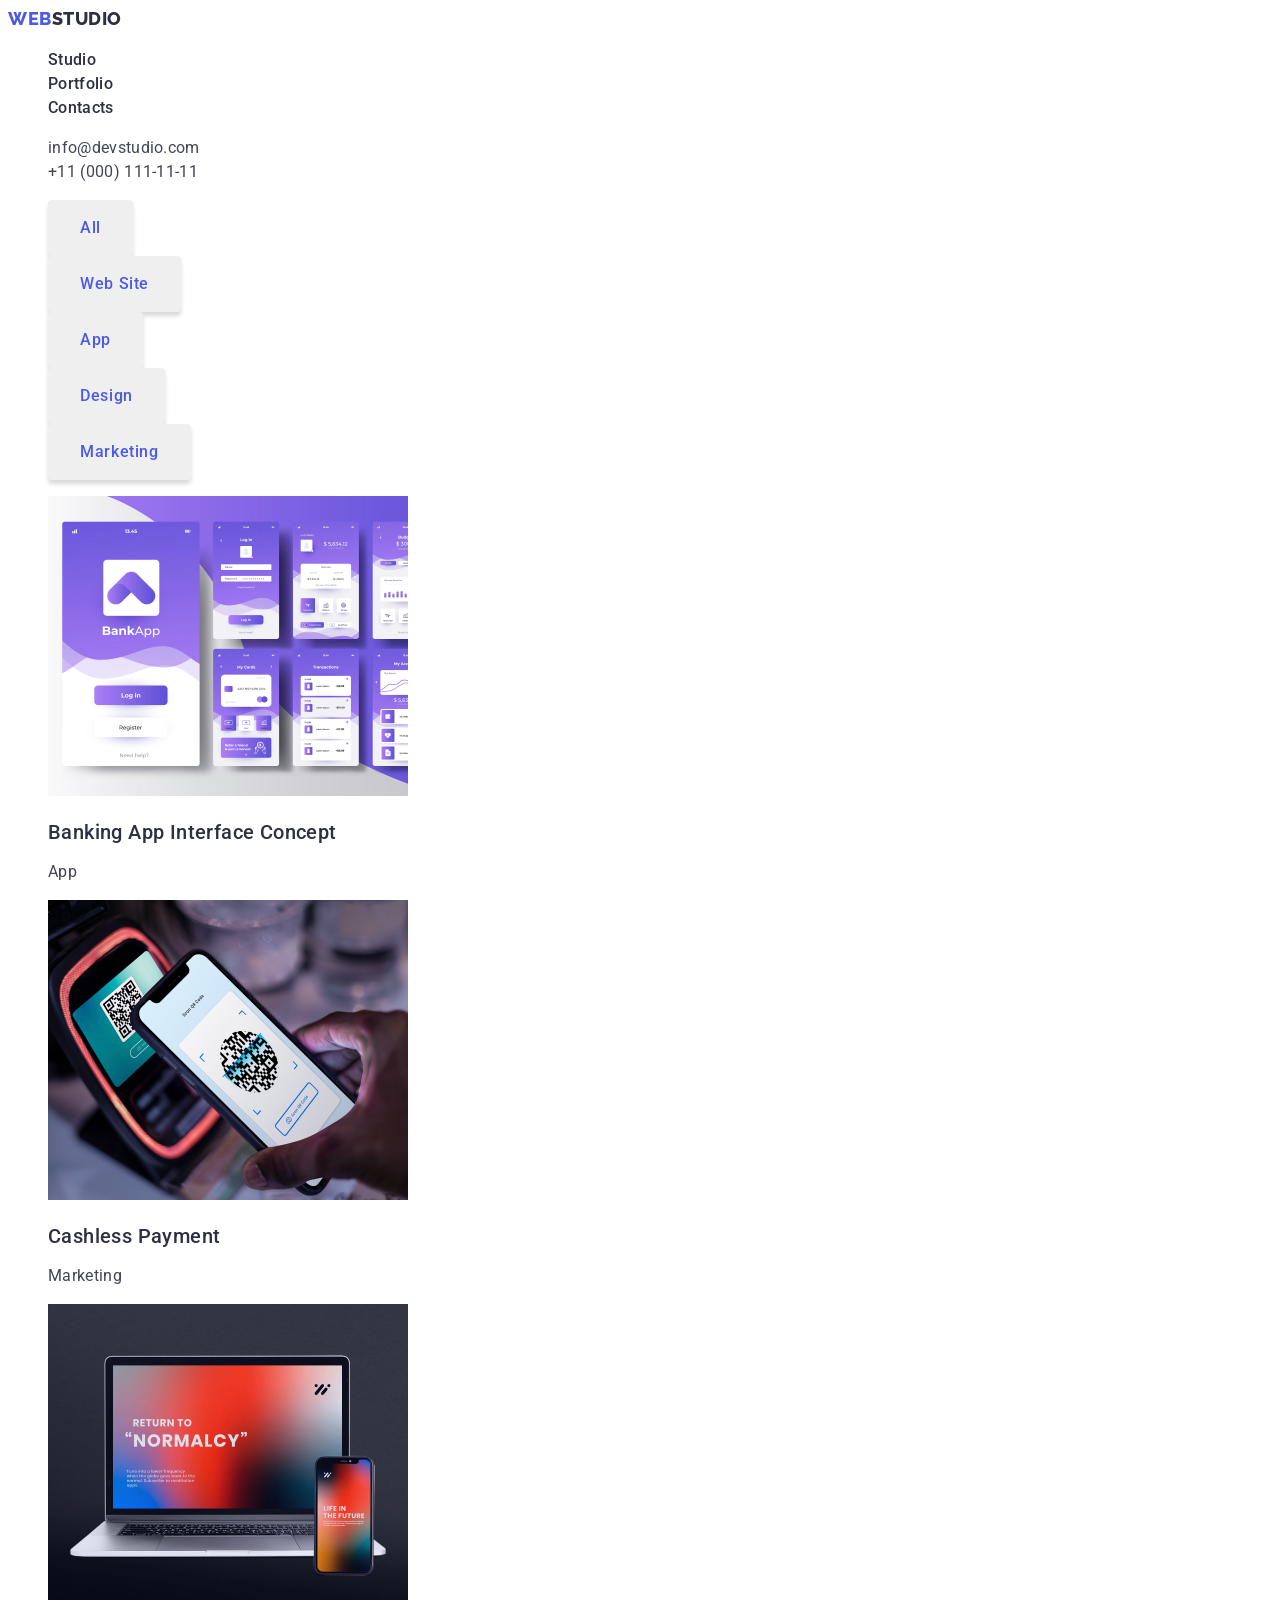
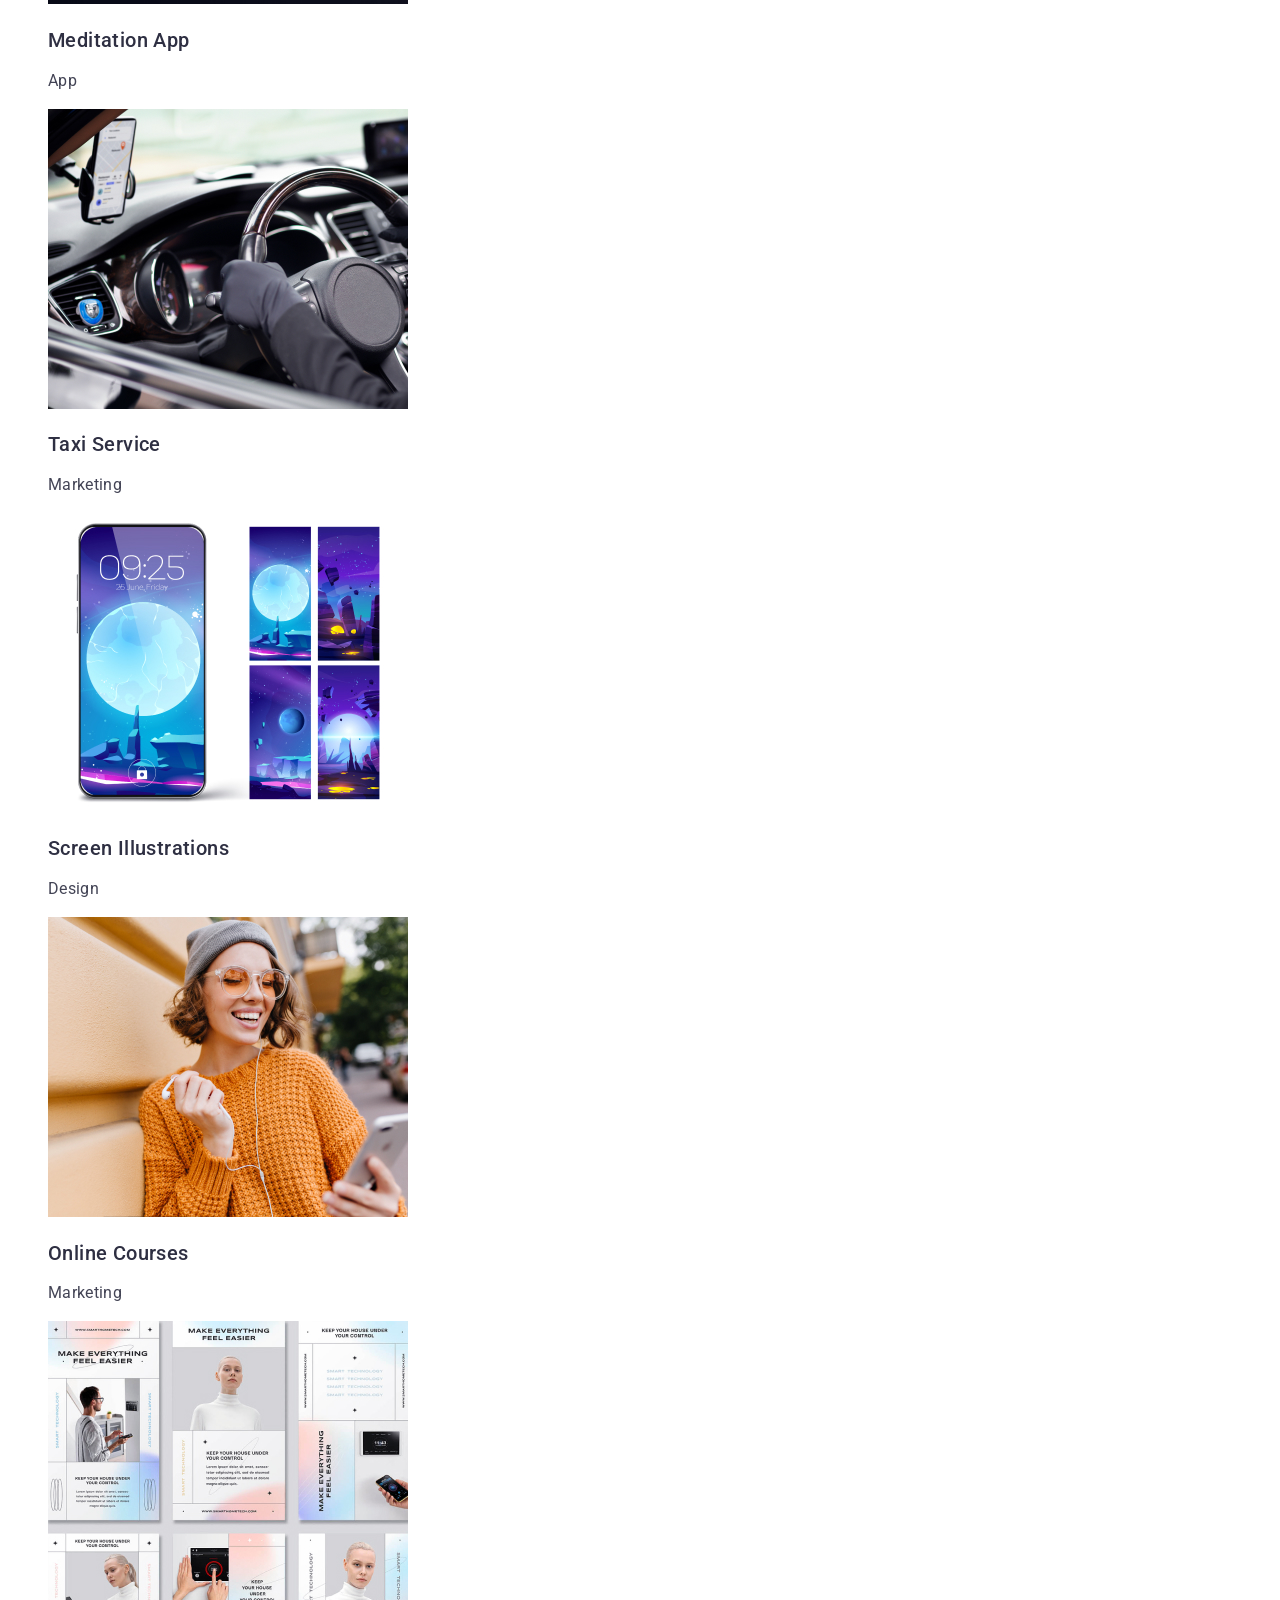
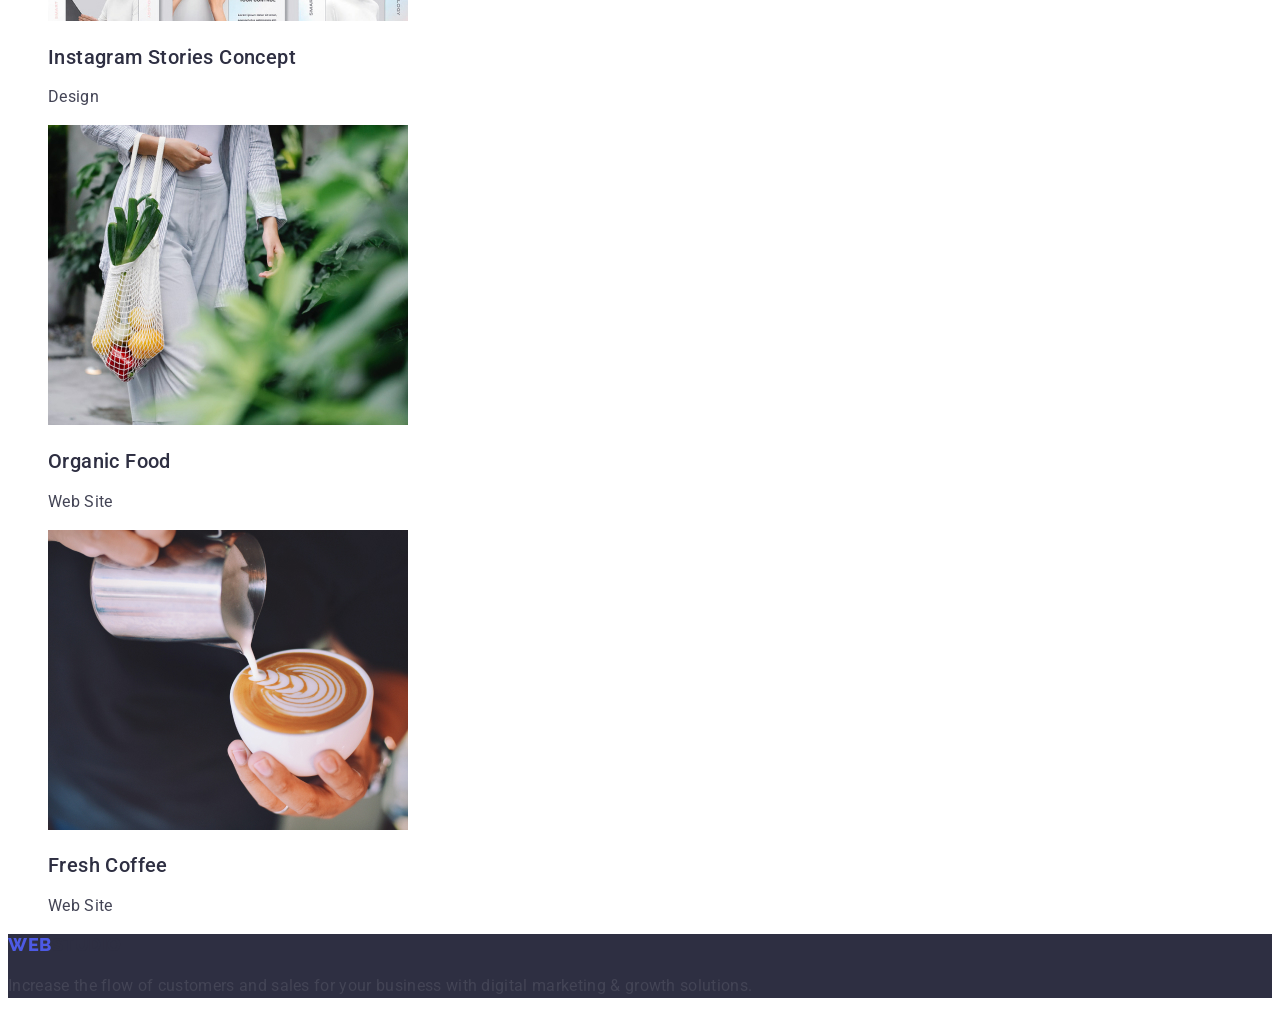
==== commit 190c6d1e: "hope i finished with this" ====
--- a/portfolio.html
+++ b/portfolio.html
@@ -57,7 +57,7 @@
                <li class="">
                   <a href="" class="link">
                      <img src="./images/portfolio/meditaion-app.jpg" alt="meditation app" class="item-projects__img" width="360" height="300" />
-                     <h2 class="item-projects__title">Meditaion App</h2>
+                     <h2 class="item-projects__title">Meditation App</h2>
                      <p class="item-projects__description">App</p>
                   </a>
                </li>
@@ -71,35 +71,35 @@
                </li>
                <li class="">
                   <a href="" class="link">
-                     <img src="images/portfolio/screen-illustrations.jpg" alt="phone theme illustration" class="item-projects__img" width="360" height="300" />
+                     <img src="./images/portfolio/screen-illustrations.jpg" alt="phone theme illustration" class="item-projects__img" width="360" height="300" />
                      <h2 class="item-projects__title">Screen Illustrations</h2>
                      <p class="item-projects__description">Design</p>
                   </a>
                </li>
                <li class="">
                   <a href="" class="link">
-                     <img src="images/portfolio/online-courses.jpg" alt="girl speaking by video chat" class="item-projects__img" width="360" height="300" />
+                     <img src="./images/portfolio/online-courses.jpg" alt="girl speaking by video chat" class="item-projects__img" width="360" height="300" />
                      <h2 class="item-projects__title">Online Courses</h2>
                      <p class="item-projects__description">Marketing</p>
                   </a>
                </li>
                <li class="">
                   <a href="" class="link">
-                     <img src="images/portfolio/instagram-stories-concept.jpg" alt="concept of instagram stories" class="item-projects__img" width="360" height="300" />
+                     <img src="./images/portfolio/instagram-stories-concept.jpg" alt="concept of instagram stories" class="item-projects__img" width="360" height="300" />
                      <h2 class="item-projects__title">Instagram Stories Concept</h2>
                      <p class="item-projects__description">Design</p>
                   </a>
                </li>
                <li class="">
                   <a href="" class="link">
-                     <img src="images/portfolio/organic-food.jpg" alt="girl carry organic food" class="item-projects__img" width="360" height="300" />
+                     <img src="./images/portfolio/organic-food.jpg" alt="girl carry organic food" class="item-projects__img" width="360" height="300" />
                      <h2 class="item-projects__title">Organic Food</h2>
                      <p class="item-projects__description">Web Site</p>
                   </a>
                </li>
                <li class="">
                   <a href="" class="link">
-                     <img src="images/portfolio/fresh-coffee.jpg" alt="latte art example" class="item-projects__img" width="360" height="300" />
+                     <img src="./images/portfolio/fresh-coffee.jpg" alt="latte art example" class="item-projects__img" width="360" height="300" />
                      <h2 class="item-projects__title">Fresh Coffee</h2>
                      <p class="item-projects__description">Web Site</p>
                   </a>
@@ -109,7 +109,7 @@
       </main>
       <!-- footer -->
       <footer class="footer">
-         <a href="./index.html" class="footer__logo link">Web<span class="footer__logo-span">Studio</span></a>
+         <a href="./index.html" class="header__logo link">Web<span class="footer__logo-span">Studio</span></a>
          <p class="footer__text">Increase the flow of customers and sales for your business with digital marketing & growth solutions.</p>
       </footer>
    </body>
--- a/css/styles.css
+++ b/css/styles.css
@@ -168,7 +168,13 @@
 .item-projects__title {
    font-size: 20px;
    font-weight: 500;
+   line-height: 1.2;
+   letter-spacing: 0.02em;
    color: var(--clr-navy-blue);
+}
+
+.item-projects__description {
+   color: var(--clr-slate);
 }
 
 /* FOOTER */
